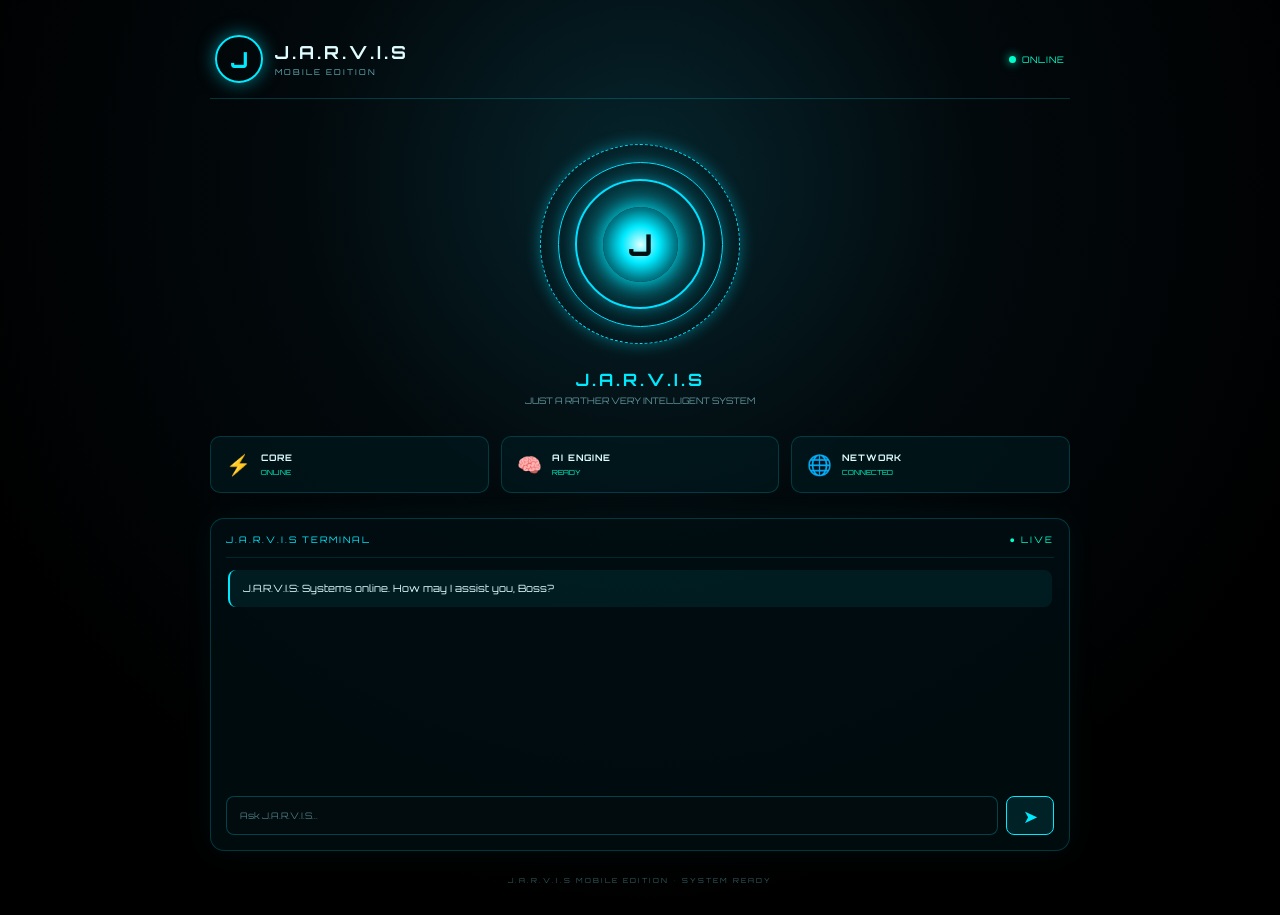
==== index.html @ 5873fa5c "Update index.html" ====
<!DOCTYPE html>
<html lang="en">
<head>
    <meta charset="UTF-8">

    <meta
        name="viewport"
        content="width=device-width, initial-scale=1.0"
    >

    <meta
        name="description"
        content="J.A.R.V.I.S Mobile Edition - AI Assistant Interface"
    >

    <title>J.A.R.V.I.S Mobile Edition</title>

    <!-- Google Font -->
    <link rel="preconnect" href="https://fonts.googleapis.com">

    <link
        rel="preconnect"
        href="https://fonts.gstatic.com"
        crossorigin
    >

    <!-- Orbitron -->
    <link
        href="https://fonts.googleapis.com/css2?family=Orbitron:wght@400;500;600;700;800&display=swap"
        rel="stylesheet"
    >

    <!-- Main CSS -->
    <link
        rel="stylesheet"
        href="style.css"
    >
</head>

<body>

<main class="app">

    <!-- HEADER -->
    <header>

        <div class="brand">

            <div class="logo">
                J
            </div>

            <div>
                <h1>J.A.R.V.I.S</h1>

                <p>MOBILE EDITION</p>
            </div>

        </div>

        <div class="status">
            <span></span>
            ONLINE
        </div>

    </header>


    <!-- REACTOR -->
    <section class="reactor-section">

        <div class="reactor">

            <div class="ring ring-1"></div>
            <div class="ring ring-2"></div>
            <div class="ring ring-3"></div>

            <div class="core">
                <span>J</span>
            </div>

        </div>

        <h2>J.A.R.V.I.S</h2>

        <p>
            JUST A RATHER VERY INTELLIGENT SYSTEM
        </p>

    </section>


    <!-- SYSTEM STATUS -->
    <section class="systems">

        <div class="system-card">

            <span>⚡</span>

            <div>
                <strong>CORE</strong>
                <small>ONLINE</small>
            </div>

        </div>


        <div class="system-card">

            <span>🧠</span>

            <div>
                <strong>AI ENGINE</strong>
                <small>READY</small>
            </div>

        </div>


        <div class="system-card">

            <span>🌐</span>

            <div>
                <strong>NETWORK</strong>
                <small>CONNECTED</small>
            </div>

        </div>

    </section>


    <!-- CHAT -->
    <section class="chat-section">

        <div class="section-title">

            <span>
                J.A.R.V.I.S TERMINAL
            </span>

            <span class="live">
                ● LIVE
            </span>

        </div>


        <!-- CHAT MESSAGES -->
        <div id="chat">

            <div class="msg ai">
                J.A.R.V.I.S: Systems online. How may I assist you, Boss?
            </div>

        </div>


        <!-- INPUT -->
        <div class="input-area">

            <input
                type="text"
                id="msg"
                placeholder="Ask J.A.R.V.I.S..."
                autocomplete="off"
                aria-label="Message"
            >

            <button
                id="send"
                type="button"
                aria-label="Send message"
            >
                ➤
            </button>

        </div>

    </section>


    <!-- FOOTER -->
    <footer>
        J.A.R.V.I.S MOBILE EDITION • SYSTEM READY
    </footer>

</main>


<!-- JavaScript -->
<script src="script.js"></script>

</body>
</html>
---- style.css ----
@import url('https://fonts.googleapis.com/css2?family=Orbitron:wght@400;500;600;700;800&display=swap');

* {
    box-sizing: border-box;
}

html {
    scroll-behavior: smooth;
}

body {
    margin: 0;
    min-height: 100vh;
    background:
        radial-gradient(
            circle at 50% 20%,
            #06252d 0%,
            #02090c 35%,
            #000 75%
        );
    color: #dffcff;
    font-family: 'Orbitron', sans-serif;
}

button,
input {
    font-family: inherit;
}

.app {
    width: 100%;
    max-width: 900px;
    min-height: 100vh;
    margin: auto;
    padding: 20px;
}

/* HEADER */

header {
    display: flex;
    justify-content: space-between;
    align-items: center;
    padding: 15px 5px;
    border-bottom: 1px solid rgba(0, 238, 255, 0.2);
}

.brand {
    display: flex;
    align-items: center;
    gap: 12px;
}

.logo {
    width: 48px;
    height: 48px;
    border: 2px solid #00eaff;
    border-radius: 50%;
    display: flex;
    justify-content: center;
    align-items: center;
    color: #00eaff;
    font-size: 22px;
    font-weight: 800;
    box-shadow: 0 0 18px rgba(0, 234, 255, 0.5);
}

.brand h1 {
    margin: 0;
    font-size: 18px;
    letter-spacing: 3px;
}

.brand p {
    margin: 4px 0 0;
    font-size: 8px;
    letter-spacing: 2px;
    color: #65aeb7;
}

.status {
    display: flex;
    align-items: center;
    gap: 6px;
    font-size: 9px;
    color: #00ffcc;
    letter-spacing: 1px;
}

.status span {
    display: inline-block;
    width: 7px;
    height: 7px;
    background: #00ffcc;
    border-radius: 50%;
    box-shadow: 0 0 10px #00ffcc;
}

/* REACTOR */

.reactor-section {
    text-align: center;
    padding: 40px 0 30px;
}

.reactor {
    width: 210px;
    height: 210px;
    margin: auto;
    position: relative;
    display: flex;
    align-items: center;
    justify-content: center;
}

.ring {
    position: absolute;
    border: 1px solid #00dfff;
    border-radius: 50%;
    box-shadow: 0 0 15px rgba(0, 225, 255, 0.4);
}

.ring-1 {
    width: 200px;
    height: 200px;
    border-style: dashed;
    animation: rotate 15s linear infinite;
}

.ring-2 {
    width: 165px;
    height: 165px;
    animation: rotateReverse 10s linear infinite;
}

.ring-3 {
    width: 130px;
    height: 130px;
    border-width: 2px;
    animation: rotate 7s linear infinite;
}

.core {
    width: 75px;
    height: 75px;
    border-radius: 50%;
    background:
        radial-gradient(
            circle,
            #dfffff 0%,
            #00eaff 35%,
            #007b8a 65%,
            #00252b 100%
        );

    box-shadow:
        0 0 20px #00eaff,
        0 0 50px rgba(0, 234, 255, 0.8);

    display: flex;
    justify-content: center;
    align-items: center;

    animation: pulse 2s infinite;
}

.core span {
    color: #001114;
    font-size: 30px;
    font-weight: 800;
}

.reactor-section h2 {
    margin: 20px 0 5px;
    color: #00eaff;
    font-size: 17px;
    letter-spacing: 3px;
}

.reactor-section p {
    margin: 0;
    color: #60949b;
    font-size: 9px;
}

/* SYSTEMS */

.systems {
    display: grid;
    grid-template-columns: repeat(3, 1fr);
    gap: 12px;
    margin-bottom: 25px;
}

.system-card {
    display: flex;
    align-items: center;
    gap: 10px;
    padding: 15px;
    background: rgba(0, 30, 36, 0.55);
    border: 1px solid rgba(0, 234, 255, 0.18);
    border-radius: 10px;
    transition: 0.2s ease;
}

.system-card:hover {
    border-color: rgba(0, 234, 255, 0.5);
    transform: translateY(-2px);
}

.system-card > span {
    font-size: 20px;
}

.system-card strong {
    display: block;
    font-size: 9px;
    letter-spacing: 1px;
}

.system-card small {
    display: block;
    margin-top: 5px;
    color: #00ffcc;
    font-size: 7px;
}

/* CHAT */

.chat-section {
    border: 1px solid rgba(0, 234, 255, 0.2);
    border-radius: 14px;
    padding: 15px;
    background: rgba(0, 15, 19, 0.75);
    box-shadow: 0 0 30px rgba(0, 234, 255, 0.05);
}

.section-title {
    display: flex;
    justify-content: space-between;
    font-size: 9px;
    letter-spacing: 2px;
    color: #00eaff;
    padding-bottom: 12px;
    border-bottom: 1px solid rgba(0, 234, 255, 0.12);
}

.live {
    color: #00ffcc;
}

#chat {
    height: 230px;
    overflow-y: auto;
    padding: 12px 2px;
    scrollbar-width: thin;
}

#chat::-webkit-scrollbar {
    width: 5px;
}

#chat::-webkit-scrollbar-track {
    background: #020b0e;
}

#chat::-webkit-scrollbar-thumb {
    background: #006d78;
    border-radius: 10px;
}

.msg {
    padding: 11px 13px;
    margin-bottom: 9px;
    border-radius: 8px;
    font-size: 10px;
    line-height: 1.5;
    word-break: break-word;
}

.msg.ai {
    background: rgba(0, 234, 255, 0.07);
    border-left: 2px solid #00eaff;
}

.msg.user {
    background: rgba(0, 255, 204, 0.06);
    border-right: 2px solid #00ffcc;
    text-align: right;
}

/* INPUT */

.input-area {
    display: flex;
    gap: 8px;
    margin-top: 8px;
}

#msg {
    flex: 1;
    min-width: 0;
    padding: 13px;
    border-radius: 8px;
    border: 1px solid rgba(0, 234, 255, 0.25);
    background: #020b0e;
    color: white;
    outline: none;
    font-family: 'Orbitron', sans-serif;
    font-size: 9px;
}

#msg::placeholder {
    color: #47777d;
}

#msg:focus {
    border-color: #00eaff;
    box-shadow: 0 0 12px rgba(0, 234, 255, 0.15);
}

#send {
    width: 48px;
    min-width: 48px;
    border: 1px solid #00eaff;
    border-radius: 8px;
    background: rgba(0, 234, 255, 0.1);
    color: #00eaff;
    font-size: 18px;
    cursor: pointer;
    transition: 0.2s ease;
}

#send:hover {
    background: #00eaff;
    color: #001114;
}

#send:disabled {
    opacity: 0.5;
    cursor: not-allowed;
}

/* FOOTER */

footer {
    text-align: center;
    padding: 25px 0 10px;
    color: #315b60;
    font-size: 7px;
    letter-spacing: 2px;
}

/* ANIMATIONS */

@keyframes rotate {
    from {
        transform: rotate(0deg);
    }

    to {
        transform: rotate(360deg);
    }
}

@keyframes rotateReverse {
    from {
        transform: rotate(360deg);
    }

    to {
        transform: rotate(0deg);
    }
}

@keyframes pulse {
    0%,
    100% {
        transform: scale(1);
    }

    50% {
        transform: scale(1.08);
    }
}

/* MOBILE */

@media (max-width: 600px) {

    .app {
        padding: 12px;
    }

    header {
        padding: 12px 2px;
    }

    .logo {
        width: 42px;
        height: 42px;
        font-size: 19px;
    }

    .brand h1 {
        font-size: 15px;
    }

    .brand p {
        font-size: 7px;
    }

    .systems {
        grid-template-columns: 1fr;
    }

    .system-card {
        padding: 12px;
    }

    .reactor {
        width: 180px;
        height: 180px;
    }

    .ring-1 {
        width: 170px;
        height: 170px;
    }

    .ring-2 {
        width: 140px;
        height: 140px;
    }

    .ring-3 {
        width: 110px;
        height: 110px;
    }

    .core {
        width: 65px;
        height: 65px;
    }

    #chat {
        height: 200px;
    }

    #msg {
        font-size: 10px;
    }
}
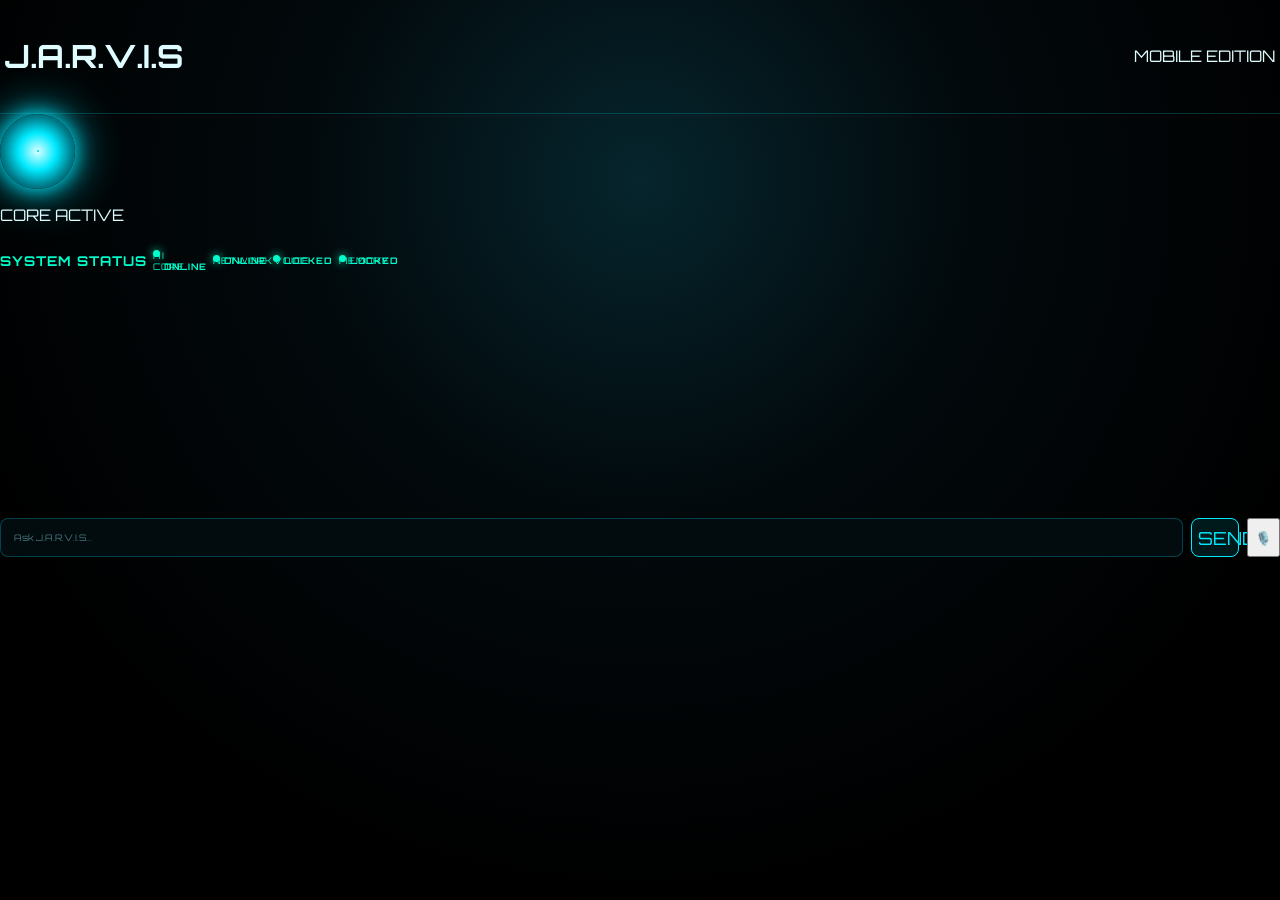
==== commit 10cfd10a: "Update index.html" ====
--- a/index.html
+++ b/index.html
@@ -1,196 +1,35 @@
 <!DOCTYPE html>
-<html lang="en">
+<html>
 <head>
-    <meta charset="UTF-8">
+  <meta charset="UTF-8">
+  <meta name="viewport" content="width=device-width, initial-scale=1">
+  <title>J.A.R.V.I.S</title>
+  <link rel="stylesheet" href="style.css">
+</head>
+<body>
+  <header><h1>J.A.R.V.I.S</h1><p>MOBILE EDITION</p></header>
 
-    <meta
-        name="viewport"
-        content="width=device-width, initial-scale=1.0"
-    >
+  <div class="core">
+    <div class="ring r1"></div>
+    <div class="ring r2"></div>
+    <div class="center"></div>
+  </div>
+  <p class="core-text">CORE ACTIVE</p>
 
-    <meta
-        name="description"
-        content="J.A.R.V.I.S Mobile Edition - AI Assistant Interface"
-    >
+  <div class="status">
+    <h2>SYSTEM STATUS</h2>
+    <div class="row"><span>AI CORE</span><b class="on"> ONLINE</b></div>
+    <div class="row"><span>NETWORK</span><b class="on"> ONLINE</b></div>
+    <div class="row"><span>VOICE</span><b class="off"> LOCKED</b></div>
+    <div class="row"><span>MEMORY</span><b class="off"> LOCKED</b></div>
+  </div>
 
-    <title>J.A.R.V.I.S Mobile Edition</title>
+  <div class="chat" id="chat"></div>
+  <div class="input-area">
+    <input id="msg" placeholder="Ask J.A.R.V.I.S...">
+    <button id="send">SEND</button> <button id="mic-btn">️🎙️</button>
+  </div>
 
-    <!-- Google Font -->
-    <link rel="preconnect" href="https://fonts.googleapis.com">
-
-    <link
-        rel="preconnect"
-        href="https://fonts.gstatic.com"
-        crossorigin
-    >
-
-    <!-- Orbitron -->
-    <link
-        href="https://fonts.googleapis.com/css2?family=Orbitron:wght@400;500;600;700;800&display=swap"
-        rel="stylesheet"
-    >
-
-    <!-- Main CSS -->
-    <link
-        rel="stylesheet"
-        href="style.css"
-    >
-</head>
-
-<body>
-
-<main class="app">
-
-    <!-- HEADER -->
-    <header>
-
-        <div class="brand">
-
-            <div class="logo">
-                J
-            </div>
-
-            <div>
-                <h1>J.A.R.V.I.S</h1>
-
-                <p>MOBILE EDITION</p>
-            </div>
-
-        </div>
-
-        <div class="status">
-            <span></span>
-            ONLINE
-        </div>
-
-    </header>
-
-
-    <!-- REACTOR -->
-    <section class="reactor-section">
-
-        <div class="reactor">
-
-            <div class="ring ring-1"></div>
-            <div class="ring ring-2"></div>
-            <div class="ring ring-3"></div>
-
-            <div class="core">
-                <span>J</span>
-            </div>
-
-        </div>
-
-        <h2>J.A.R.V.I.S</h2>
-
-        <p>
-            JUST A RATHER VERY INTELLIGENT SYSTEM
-        </p>
-
-    </section>
-
-
-    <!-- SYSTEM STATUS -->
-    <section class="systems">
-
-        <div class="system-card">
-
-            <span>⚡</span>
-
-            <div>
-                <strong>CORE</strong>
-                <small>ONLINE</small>
-            </div>
-
-        </div>
-
-
-        <div class="system-card">
-
-            <span>🧠</span>
-
-            <div>
-                <strong>AI ENGINE</strong>
-                <small>READY</small>
-            </div>
-
-        </div>
-
-
-        <div class="system-card">
-
-            <span>🌐</span>
-
-            <div>
-                <strong>NETWORK</strong>
-                <small>CONNECTED</small>
-            </div>
-
-        </div>
-
-    </section>
-
-
-    <!-- CHAT -->
-    <section class="chat-section">
-
-        <div class="section-title">
-
-            <span>
-                J.A.R.V.I.S TERMINAL
-            </span>
-
-            <span class="live">
-                ● LIVE
-            </span>
-
-        </div>
-
-
-        <!-- CHAT MESSAGES -->
-        <div id="chat">
-
-            <div class="msg ai">
-                J.A.R.V.I.S: Systems online. How may I assist you, Boss?
-            </div>
-
-        </div>
-
-
-        <!-- INPUT -->
-        <div class="input-area">
-
-            <input
-                type="text"
-                id="msg"
-                placeholder="Ask J.A.R.V.I.S..."
-                autocomplete="off"
-                aria-label="Message"
-            >
-
-            <button
-                id="send"
-                type="button"
-                aria-label="Send message"
-            >
-                ➤
-            </button>
-
-        </div>
-
-    </section>
-
-
-    <!-- FOOTER -->
-    <footer>
-        J.A.R.V.I.S MOBILE EDITION • SYSTEM READY
-    </footer>
-
-</main>
-
-
-<!-- JavaScript -->
-<script src="script.js"></script>
-
+  <script src="script.js"></script>
 </body>
 </html>
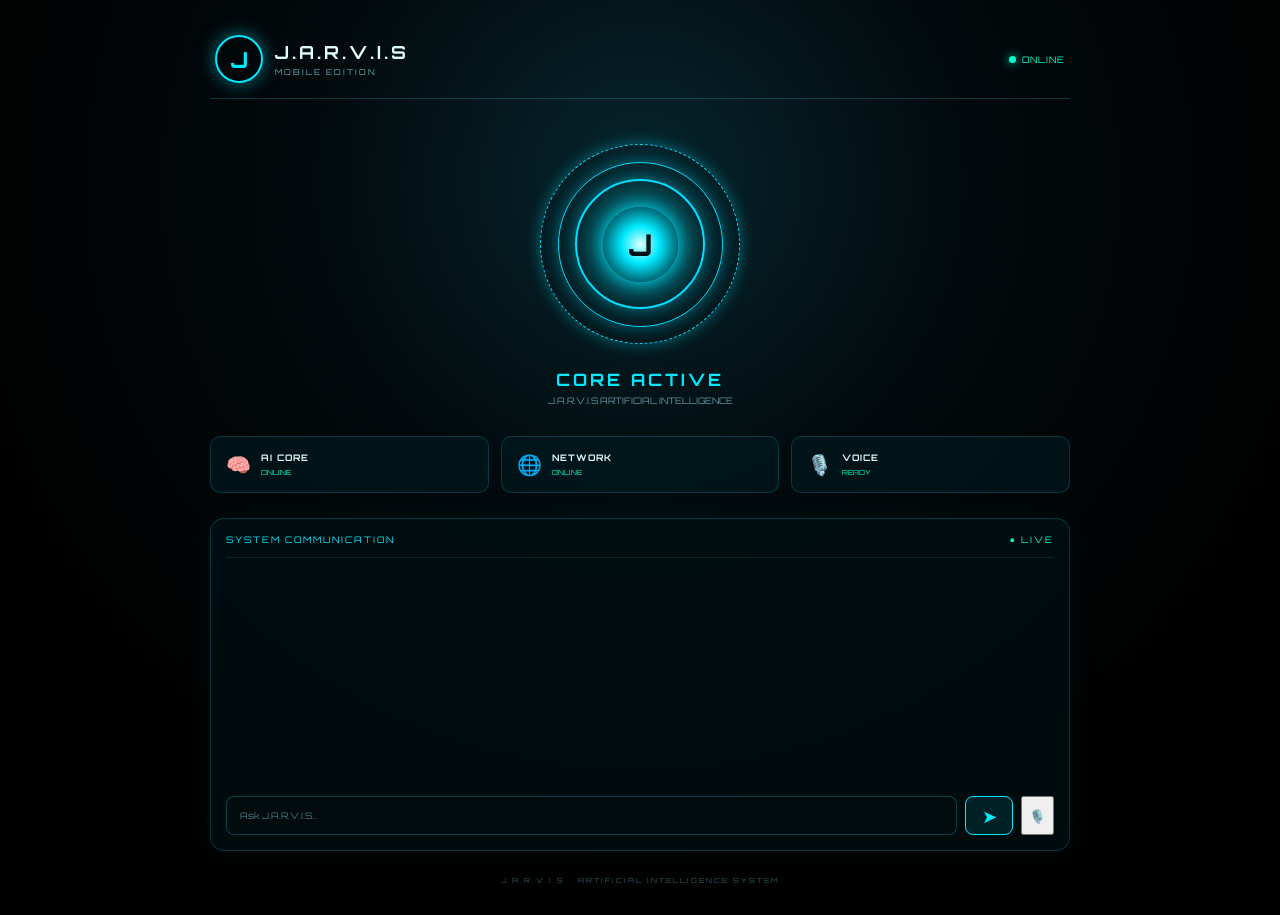
==== commit 1577a6d7: "Update index.html" ====
--- a/index.html
+++ b/index.html
@@ -4,32 +4,116 @@
   <meta charset="UTF-8">
   <meta name="viewport" content="width=device-width, initial-scale=1">
   <title>J.A.R.V.I.S</title>
+
   <link rel="stylesheet" href="style.css">
 </head>
+
 <body>
-  <header><h1>J.A.R.V.I.S</h1><p>MOBILE EDITION</p></header>
 
-  <div class="core">
-    <div class="ring r1"></div>
-    <div class="ring r2"></div>
-    <div class="center"></div>
-  </div>
-  <p class="core-text">CORE ACTIVE</p>
+  <div class="app">
 
-  <div class="status">
-    <h2>SYSTEM STATUS</h2>
-    <div class="row"><span>AI CORE</span><b class="on"> ONLINE</b></div>
-    <div class="row"><span>NETWORK</span><b class="on"> ONLINE</b></div>
-    <div class="row"><span>VOICE</span><b class="off"> LOCKED</b></div>
-    <div class="row"><span>MEMORY</span><b class="off"> LOCKED</b></div>
+    <header>
+
+      <div class="brand">
+        <div class="logo">J</div>
+
+        <div>
+          <h1>J.A.R.V.I.S</h1>
+          <p>MOBILE EDITION</p>
+        </div>
+      </div>
+
+      <div class="status">
+        <span></span>
+        ONLINE
+      </div>
+
+    </header>
+
+
+    <section class="reactor-section">
+
+      <div class="reactor">
+
+        <div class="ring ring-1"></div>
+        <div class="ring ring-2"></div>
+        <div class="ring ring-3"></div>
+
+        <div class="core">
+          <span>J</span>
+        </div>
+
+      </div>
+
+      <h2>CORE ACTIVE</h2>
+      <p>J.A.R.V.I.S ARTIFICIAL INTELLIGENCE</p>
+
+    </section>
+
+
+    <div class="systems">
+
+      <div class="system-card">
+        <span>🧠</span>
+        <div>
+          <strong>AI CORE</strong>
+          <small>ONLINE</small>
+        </div>
+      </div>
+
+      <div class="system-card">
+        <span>🌐</span>
+        <div>
+          <strong>NETWORK</strong>
+          <small>ONLINE</small>
+        </div>
+      </div>
+
+      <div class="system-card">
+        <span>🎙️</span>
+        <div>
+          <strong>VOICE</strong>
+          <small>READY</small>
+        </div>
+      </div>
+
+    </div>
+
+
+    <div class="chat-section">
+
+      <div class="section-title">
+        <span>SYSTEM COMMUNICATION</span>
+        <span class="live">● LIVE</span>
+      </div>
+
+      <div class="chat" id="chat"></div>
+
+      <div class="input-area">
+
+        <input
+          id="msg"
+          type="text"
+          placeholder="Ask J.A.R.V.I.S..."
+        >
+
+        <button id="send">➤</button>
+
+        <button id="mic-btn">🎙️</button>
+
+      </div>
+
+    </div>
+
+
+    <footer>
+      J.A.R.V.I.S • ARTIFICIAL INTELLIGENCE SYSTEM
+    </footer>
+
   </div>
 
-  <div class="chat" id="chat"></div>
-  <div class="input-area">
-    <input id="msg" placeholder="Ask J.A.R.V.I.S...">
-    <button id="send">SEND</button> <button id="mic-btn">️🎙️</button>
-  </div>
 
   <script src="script.js"></script>
+
 </body>
 </html>
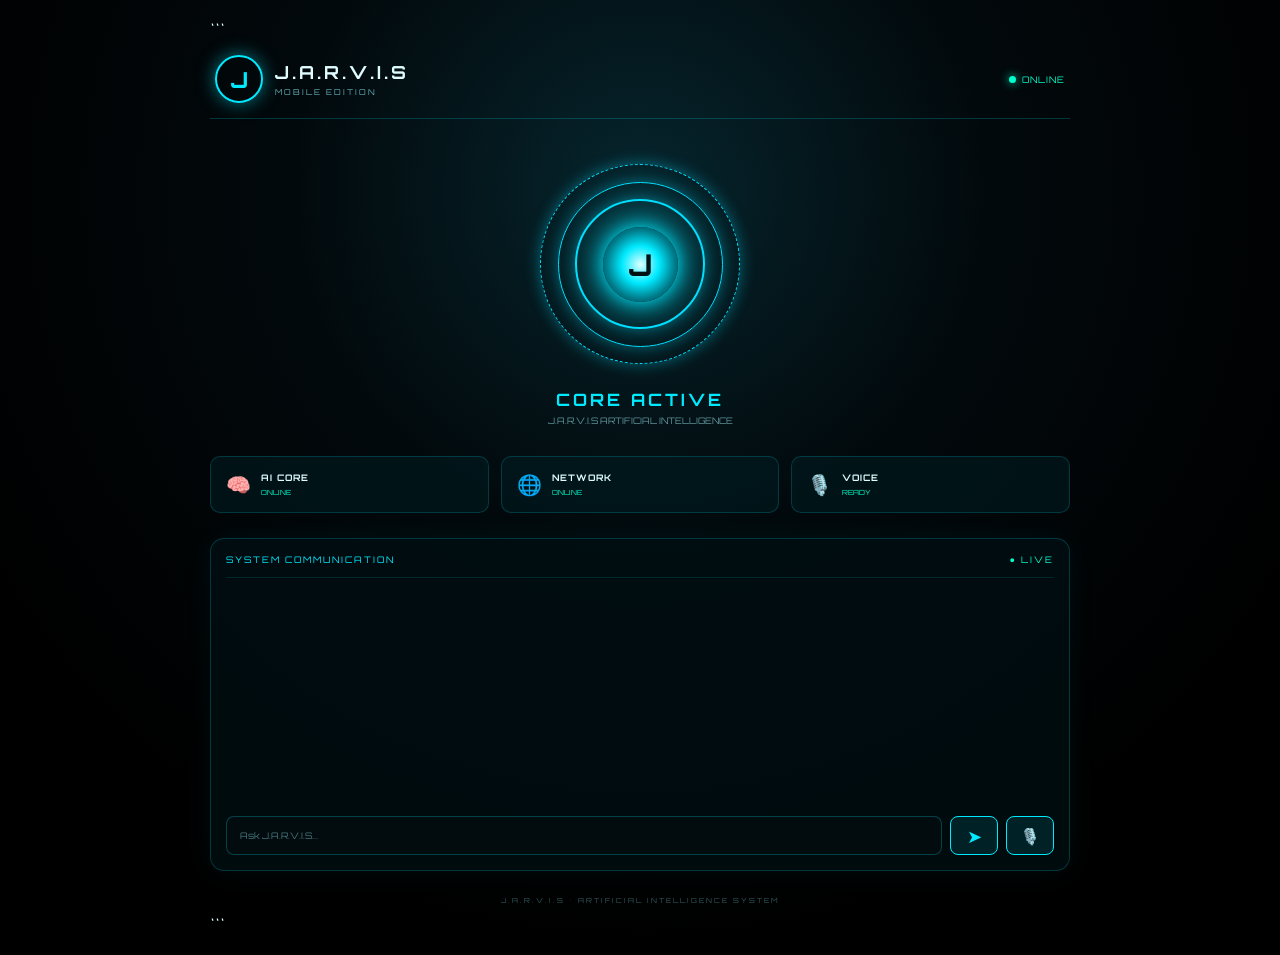
==== commit d8cfac4a: "Update index.html" ====
--- a/index.html
+++ b/index.html
@@ -1,10 +1,10 @@
 <!DOCTYPE html>
+
 <html>
 <head>
   <meta charset="UTF-8">
   <meta name="viewport" content="width=device-width, initial-scale=1">
   <title>J.A.R.V.I.S</title>
-
   <link rel="stylesheet" href="style.css">
 </head>
 
@@ -12,106 +12,125 @@
 
   <div class="app">
 
-    <header>
+```
+<header>
 
-      <div class="brand">
-        <div class="logo">J</div>
+  <div class="brand">
 
-        <div>
-          <h1>J.A.R.V.I.S</h1>
-          <p>MOBILE EDITION</p>
-        </div>
-      </div>
+    <div class="logo">J</div>
 
-      <div class="status">
-        <span></span>
-        ONLINE
-      </div>
-
-    </header>
-
-
-    <section class="reactor-section">
-
-      <div class="reactor">
-
-        <div class="ring ring-1"></div>
-        <div class="ring ring-2"></div>
-        <div class="ring ring-3"></div>
-
-        <div class="core">
-          <span>J</span>
-        </div>
-
-      </div>
-
-      <h2>CORE ACTIVE</h2>
-      <p>J.A.R.V.I.S ARTIFICIAL INTELLIGENCE</p>
-
-    </section>
-
-
-    <div class="systems">
-
-      <div class="system-card">
-        <span>🧠</span>
-        <div>
-          <strong>AI CORE</strong>
-          <small>ONLINE</small>
-        </div>
-      </div>
-
-      <div class="system-card">
-        <span>🌐</span>
-        <div>
-          <strong>NETWORK</strong>
-          <small>ONLINE</small>
-        </div>
-      </div>
-
-      <div class="system-card">
-        <span>🎙️</span>
-        <div>
-          <strong>VOICE</strong>
-          <small>READY</small>
-        </div>
-      </div>
-
+    <div>
+      <h1>J.A.R.V.I.S</h1>
+      <p>MOBILE EDITION</p>
     </div>
-
-
-    <div class="chat-section">
-
-      <div class="section-title">
-        <span>SYSTEM COMMUNICATION</span>
-        <span class="live">● LIVE</span>
-      </div>
-
-      <div class="chat" id="chat"></div>
-
-      <div class="input-area">
-
-        <input
-          id="msg"
-          type="text"
-          placeholder="Ask J.A.R.V.I.S..."
-        >
-
-        <button id="send">➤</button>
-
-        <button id="mic-btn">🎙️</button>
-
-      </div>
-
-    </div>
-
-
-    <footer>
-      J.A.R.V.I.S • ARTIFICIAL INTELLIGENCE SYSTEM
-    </footer>
 
   </div>
 
+  <div class="status">
+    <span></span>
+    ONLINE
+  </div>
+
+</header>
+
+
+<section class="reactor-section">
+
+  <div class="reactor">
+
+    <div class="ring ring-1"></div>
+    <div class="ring ring-2"></div>
+    <div class="ring ring-3"></div>
+
+    <div class="core">
+      <span>J</span>
+    </div>
+
+  </div>
+
+  <h2>CORE ACTIVE</h2>
+  <p>J.A.R.V.I.S ARTIFICIAL INTELLIGENCE</p>
+
+</section>
+
+
+<div class="systems">
+
+  <div class="system-card">
+
+    <span>🧠</span>
+
+    <div>
+      <strong>AI CORE</strong>
+      <small>ONLINE</small>
+    </div>
+
+  </div>
+
+
+  <div class="system-card">
+
+    <span>🌐</span>
+
+    <div>
+      <strong>NETWORK</strong>
+      <small>ONLINE</small>
+    </div>
+
+  </div>
+
+
+  <div class="system-card">
+
+    <span>🎙️</span>
+
+    <div>
+      <strong>VOICE</strong>
+      <small>READY</small>
+    </div>
+
+  </div>
+
+</div>
+
+
+<div class="chat-section">
+
+  <div class="section-title">
+
+    <span>SYSTEM COMMUNICATION</span>
+
+    <span class="live">● LIVE</span>
+
+  </div>
+
+
+  <div class="chat" id="chat"></div>
+
+
+  <div class="input-area">
+
+    <input
+      id="msg"
+      type="text"
+      placeholder="Ask J.A.R.V.I.S..."
+    >
+
+    <button id="send">➤</button>
+
+    <button id="mic-btn">🎙️</button>
+
+  </div>
+
+</div>
+
+
+<footer>
+  J.A.R.V.I.S • ARTIFICIAL INTELLIGENCE SYSTEM
+</footer>
+```
+
+  </div>
 
   <script src="script.js"></script>
 
--- a/style.css
+++ b/style.css
@@ -11,6 +11,7 @@
 body {
     margin: 0;
     min-height: 100vh;
+
     background:
         radial-gradient(
             circle at 50% 20%,
@@ -18,7 +19,9 @@
             #02090c 35%,
             #000 75%
         );
+
     color: #dffcff;
+
     font-family: 'Orbitron', sans-serif;
 }
 
@@ -31,9 +34,12 @@
     width: 100%;
     max-width: 900px;
     min-height: 100vh;
+
     margin: auto;
+
     padding: 20px;
 }
+
 
 /* HEADER */
 
@@ -41,109 +47,154 @@
     display: flex;
     justify-content: space-between;
     align-items: center;
+
     padding: 15px 5px;
-    border-bottom: 1px solid rgba(0, 238, 255, 0.2);
+
+    border-bottom:
+        1px solid rgba(0, 238, 255, 0.2);
 }
 
 .brand {
     display: flex;
     align-items: center;
+
     gap: 12px;
 }
 
 .logo {
     width: 48px;
     height: 48px;
+
     border: 2px solid #00eaff;
+
     border-radius: 50%;
+
     display: flex;
     justify-content: center;
     align-items: center;
+
     color: #00eaff;
+
     font-size: 22px;
     font-weight: 800;
-    box-shadow: 0 0 18px rgba(0, 234, 255, 0.5);
+
+    box-shadow:
+        0 0 18px rgba(0, 234, 255, 0.5);
 }
 
 .brand h1 {
     margin: 0;
+
     font-size: 18px;
+
     letter-spacing: 3px;
 }
 
 .brand p {
     margin: 4px 0 0;
+
     font-size: 8px;
+
     letter-spacing: 2px;
+
     color: #65aeb7;
 }
 
 .status {
     display: flex;
     align-items: center;
+
     gap: 6px;
+
     font-size: 9px;
+
     color: #00ffcc;
+
     letter-spacing: 1px;
 }
 
 .status span {
     display: inline-block;
+
     width: 7px;
     height: 7px;
+
     background: #00ffcc;
+
     border-radius: 50%;
-    box-shadow: 0 0 10px #00ffcc;
-}
+
+    box-shadow:
+        0 0 10px #00ffcc;
+}
+
 
 /* REACTOR */
 
 .reactor-section {
     text-align: center;
+
     padding: 40px 0 30px;
 }
 
 .reactor {
     width: 210px;
     height: 210px;
+
     margin: auto;
+
     position: relative;
-    display: flex;
+
+    display: flex;
+
     align-items: center;
     justify-content: center;
 }
 
 .ring {
     position: absolute;
+
     border: 1px solid #00dfff;
+
     border-radius: 50%;
-    box-shadow: 0 0 15px rgba(0, 225, 255, 0.4);
+
+    box-shadow:
+        0 0 15px rgba(0, 225, 255, 0.4);
 }
 
 .ring-1 {
     width: 200px;
     height: 200px;
+
     border-style: dashed;
-    animation: rotate 15s linear infinite;
+
+    animation:
+        rotate 15s linear infinite;
 }
 
 .ring-2 {
     width: 165px;
     height: 165px;
-    animation: rotateReverse 10s linear infinite;
+
+    animation:
+        rotateReverse 10s linear infinite;
 }
 
 .ring-3 {
     width: 130px;
     height: 130px;
+
     border-width: 2px;
-    animation: rotate 7s linear infinite;
+
+    animation:
+        rotate 7s linear infinite;
 }
 
 .core {
     width: 75px;
     height: 75px;
+
     border-radius: 50%;
+
     background:
         radial-gradient(
             circle,
@@ -158,54 +209,80 @@
         0 0 50px rgba(0, 234, 255, 0.8);
 
     display: flex;
+
     justify-content: center;
     align-items: center;
 
-    animation: pulse 2s infinite;
+    animation:
+        pulse 2s infinite;
 }
 
 .core span {
     color: #001114;
+
     font-size: 30px;
+
     font-weight: 800;
 }
 
 .reactor-section h2 {
     margin: 20px 0 5px;
+
     color: #00eaff;
+
     font-size: 17px;
+
     letter-spacing: 3px;
 }
 
 .reactor-section p {
     margin: 0;
+
     color: #60949b;
+
     font-size: 9px;
 }
+
 
 /* SYSTEMS */
 
 .systems {
     display: grid;
-    grid-template-columns: repeat(3, 1fr);
+
+    grid-template-columns:
+        repeat(3, 1fr);
+
     gap: 12px;
+
     margin-bottom: 25px;
 }
 
 .system-card {
     display: flex;
+
     align-items: center;
+
     gap: 10px;
+
     padding: 15px;
-    background: rgba(0, 30, 36, 0.55);
-    border: 1px solid rgba(0, 234, 255, 0.18);
+
+    background:
+        rgba(0, 30, 36, 0.55);
+
+    border:
+        1px solid rgba(0, 234, 255, 0.18);
+
     border-radius: 10px;
+
     transition: 0.2s ease;
 }
 
 .system-card:hover {
-    border-color: rgba(0, 234, 255, 0.5);
-    transform: translateY(-2px);
+    border-color:
+        rgba(0, 234, 255, 0.5);
+
+    transform:
+        translateY(-2px);
 }
 
 .system-card > span {
@@ -214,35 +291,55 @@
 
 .system-card strong {
     display: block;
+
     font-size: 9px;
+
     letter-spacing: 1px;
 }
 
 .system-card small {
     display: block;
+
     margin-top: 5px;
+
     color: #00ffcc;
+
     font-size: 7px;
 }
 
+
 /* CHAT */
 
 .chat-section {
-    border: 1px solid rgba(0, 234, 255, 0.2);
+    border:
+        1px solid rgba(0, 234, 255, 0.2);
+
     border-radius: 14px;
+
     padding: 15px;
-    background: rgba(0, 15, 19, 0.75);
-    box-shadow: 0 0 30px rgba(0, 234, 255, 0.05);
+
+    background:
+        rgba(0, 15, 19, 0.75);
+
+    box-shadow:
+        0 0 30px rgba(0, 234, 255, 0.05);
 }
 
 .section-title {
     display: flex;
+
     justify-content: space-between;
+
     font-size: 9px;
+
     letter-spacing: 2px;
+
     color: #00eaff;
+
     padding-bottom: 12px;
-    border-bottom: 1px solid rgba(0, 234, 255, 0.12);
+
+    border-bottom:
+        1px solid rgba(0, 234, 255, 0.12);
 }
 
 .live {
@@ -251,8 +348,11 @@
 
 #chat {
     height: 230px;
+
     overflow-y: auto;
+
     padding: 12px 2px;
+
     scrollbar-width: thin;
 }
 
@@ -266,47 +366,74 @@
 
 #chat::-webkit-scrollbar-thumb {
     background: #006d78;
+
     border-radius: 10px;
 }
 
 .msg {
     padding: 11px 13px;
+
     margin-bottom: 9px;
+
     border-radius: 8px;
+
     font-size: 10px;
+
     line-height: 1.5;
+
     word-break: break-word;
 }
 
 .msg.ai {
-    background: rgba(0, 234, 255, 0.07);
-    border-left: 2px solid #00eaff;
+    background:
+        rgba(0, 234, 255, 0.07);
+
+    border-left:
+        2px solid #00eaff;
 }
 
 .msg.user {
-    background: rgba(0, 255, 204, 0.06);
-    border-right: 2px solid #00ffcc;
+    background:
+        rgba(0, 255, 204, 0.06);
+
+    border-right:
+        2px solid #00ffcc;
+
     text-align: right;
 }
 
+
 /* INPUT */
 
 .input-area {
     display: flex;
+
     gap: 8px;
+
     margin-top: 8px;
 }
 
 #msg {
     flex: 1;
+
     min-width: 0;
+
     padding: 13px;
+
     border-radius: 8px;
-    border: 1px solid rgba(0, 234, 255, 0.25);
+
+    border:
+        1px solid rgba(0, 234, 255, 0.25);
+
     background: #020b0e;
+
     color: white;
+
     outline: none;
-    font-family: 'Orbitron', sans-serif;
+
+    font-family:
+        'Orbitron', sans-serif;
+
     font-size: 9px;
 }
 
@@ -316,44 +443,69 @@
 
 #msg:focus {
     border-color: #00eaff;
-    box-shadow: 0 0 12px rgba(0, 234, 255, 0.15);
+
+    box-shadow:
+        0 0 12px rgba(0, 234, 255, 0.15);
+}
+
+#send,
+#mic-btn {
+    min-width: 48px;
+
+    border:
+        1px solid #00eaff;
+
+    border-radius: 8px;
+
+    background:
+        rgba(0, 234, 255, 0.1);
+
+    color: #00eaff;
+
+    cursor: pointer;
+
+    transition: 0.2s ease;
 }
 
 #send {
     width: 48px;
-    min-width: 48px;
-    border: 1px solid #00eaff;
-    border-radius: 8px;
-    background: rgba(0, 234, 255, 0.1);
-    color: #00eaff;
+
     font-size: 18px;
-    cursor: pointer;
-    transition: 0.2s ease;
-}
-
-#send:hover {
+}
+
+#mic-btn {
+    padding: 0 12px;
+
+    font-size: 16px;
+}
+
+#send:hover,
+#mic-btn:hover {
     background: #00eaff;
+
     color: #001114;
 }
 
-#send:disabled {
-    opacity: 0.5;
-    cursor: not-allowed;
-}
 
 /* FOOTER */
 
 footer {
     text-align: center;
+
     padding: 25px 0 10px;
+
     color: #315b60;
+
     font-size: 7px;
+
     letter-spacing: 2px;
 }
 
+
 /* ANIMATIONS */
 
 @keyframes rotate {
+
     from {
         transform: rotate(0deg);
     }
@@ -361,9 +513,11 @@
     to {
         transform: rotate(360deg);
     }
+
 }
 
 @keyframes rotateReverse {
+
     from {
         transform: rotate(360deg);
     }
@@ -371,9 +525,11 @@
     to {
         transform: rotate(0deg);
     }
+
 }
 
 @keyframes pulse {
+
     0%,
     100% {
         transform: scale(1);
@@ -382,7 +538,9 @@
     50% {
         transform: scale(1.08);
     }
-}
+
+}
+
 
 /* MOBILE */
 
@@ -399,6 +557,7 @@
     .logo {
         width: 42px;
         height: 42px;
+
         font-size: 19px;
     }
 
@@ -450,4 +609,5 @@
     #msg {
         font-size: 10px;
     }
-}+
+}
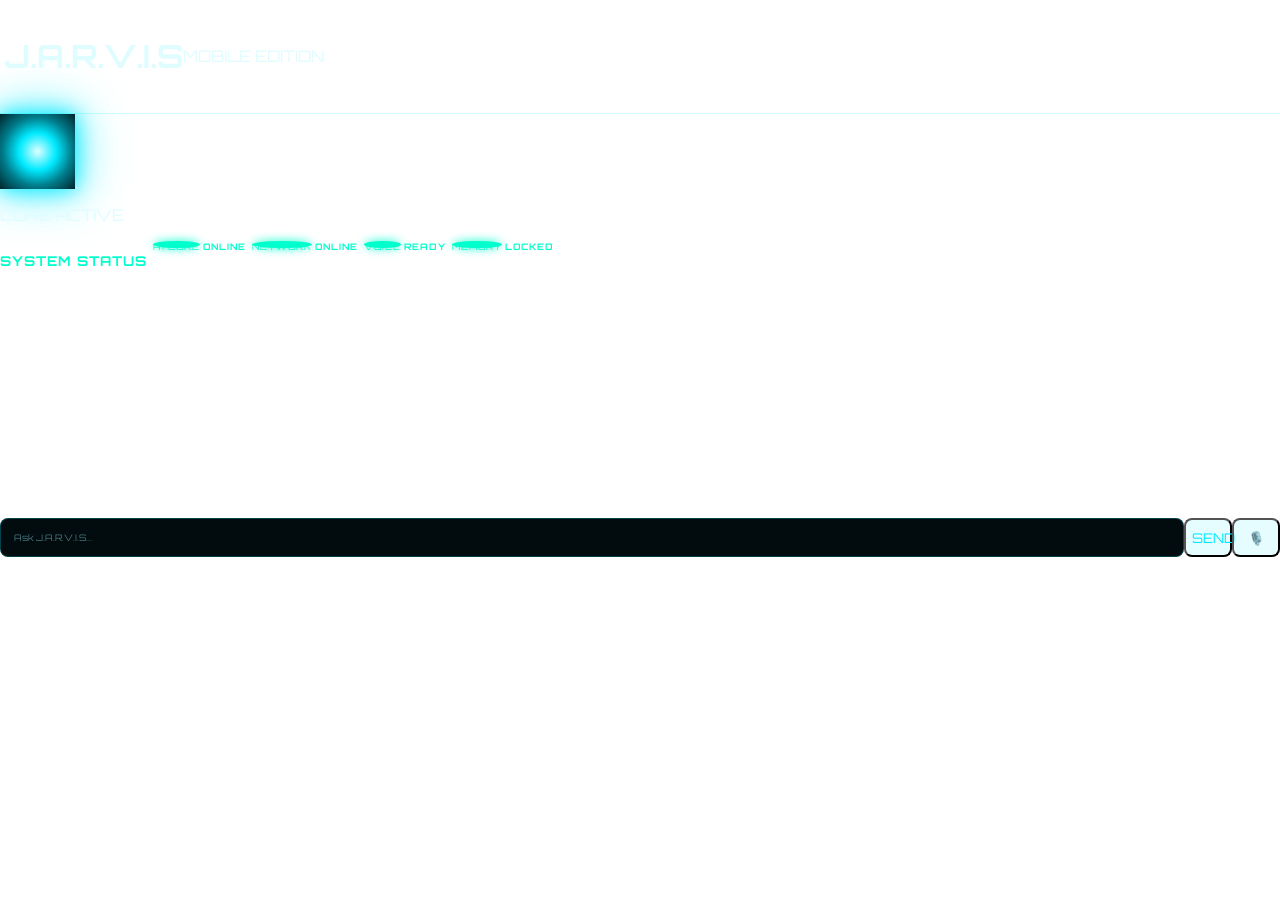
==== commit 2ba3d0c0: "Update index.html" ====
--- a/index.html
+++ b/index.html
@@ -1,5 +1,4 @@
 <!DOCTYPE html>
-
 <html>
 <head>
   <meta charset="UTF-8">
@@ -10,103 +9,44 @@
 
 <body>
 
-  <div class="app">
+  <header>
+    <h1>J.A.R.V.I.S</h1>
+    <p>MOBILE EDITION</p>
+  </header>
 
-```
-<header>
+  <div class="core">
+    <div class="ring r1"></div>
+    <div class="ring r2"></div>
+    <div class="center"></div>
+  </div>
 
-  <div class="brand">
+  <p class="core-text">CORE ACTIVE</p>
 
-    <div class="logo">J</div>
+  <div class="status">
+    <h2>SYSTEM STATUS</h2>
 
-    <div>
-      <h1>J.A.R.V.I.S</h1>
-      <p>MOBILE EDITION</p>
+    <div class="row">
+      <span>AI CORE</span>
+      <b class="on">ONLINE</b>
     </div>
 
+    <div class="row">
+      <span>NETWORK</span>
+      <b class="on">ONLINE</b>
+    </div>
+
+    <div class="row">
+      <span>VOICE</span>
+      <b class="on">READY</b>
+    </div>
+
+    <div class="row">
+      <span>MEMORY</span>
+      <b class="off">LOCKED</b>
+    </div>
   </div>
 
-  <div class="status">
-    <span></span>
-    ONLINE
-  </div>
-
-</header>
-
-
-<section class="reactor-section">
-
-  <div class="reactor">
-
-    <div class="ring ring-1"></div>
-    <div class="ring ring-2"></div>
-    <div class="ring ring-3"></div>
-
-    <div class="core">
-      <span>J</span>
-    </div>
-
-  </div>
-
-  <h2>CORE ACTIVE</h2>
-  <p>J.A.R.V.I.S ARTIFICIAL INTELLIGENCE</p>
-
-</section>
-
-
-<div class="systems">
-
-  <div class="system-card">
-
-    <span>🧠</span>
-
-    <div>
-      <strong>AI CORE</strong>
-      <small>ONLINE</small>
-    </div>
-
-  </div>
-
-
-  <div class="system-card">
-
-    <span>🌐</span>
-
-    <div>
-      <strong>NETWORK</strong>
-      <small>ONLINE</small>
-    </div>
-
-  </div>
-
-
-  <div class="system-card">
-
-    <span>🎙️</span>
-
-    <div>
-      <strong>VOICE</strong>
-      <small>READY</small>
-    </div>
-
-  </div>
-
-</div>
-
-
-<div class="chat-section">
-
-  <div class="section-title">
-
-    <span>SYSTEM COMMUNICATION</span>
-
-    <span class="live">● LIVE</span>
-
-  </div>
-
-
   <div class="chat" id="chat"></div>
-
 
   <div class="input-area">
 
@@ -114,21 +54,12 @@
       id="msg"
       type="text"
       placeholder="Ask J.A.R.V.I.S..."
+      autocomplete="off"
     >
 
-    <button id="send">➤</button>
+    <button id="send">SEND</button>
 
     <button id="mic-btn">🎙️</button>
-
-  </div>
-
-</div>
-
-
-<footer>
-  J.A.R.V.I.S • ARTIFICIAL INTELLIGENCE SYSTEM
-</footer>
-```
 
   </div>
 
--- a/style.css
+++ b/style.css
@@ -1,613 +1,850 @@
 @import url('https://fonts.googleapis.com/css2?family=Orbitron:wght@400;500;600;700;800&display=swap');
 
 * {
-    box-sizing: border-box;
-}
+  box-sizing: border-box;
+  }
 
 html {
-    scroll-behavior: smooth;
+scroll-behavior: smooth;
 }
 
 body {
-    margin: 0;
-    min-height: 100vh;
-
-    background:
-        radial-gradient(
-            circle at 50% 20%,
-            #06252d 0%,
-            #02090c 35%,
-            #000 75%
-        );
-
-    color: #dffcff;
-
-    font-family: 'Orbitron', sans-serif;
+margin: 0;
+min-height: 100vh;
+
+```
+background:
+    radial-gradient(
+        circle at 50% 20%,
+        #06252d 0%,
+        #02090c 35%,
+        #000 75%
+    );
+
+color: #dffcff;
+
+font-family:
+    'Orbitron',
+    sans-serif;
+```
+
 }
 
 button,
 input {
-    font-family: inherit;
+font-family: inherit;
 }
 
 .app {
-    width: 100%;
-    max-width: 900px;
-    min-height: 100vh;
-
-    margin: auto;
-
-    padding: 20px;
-}
-
+width: 100%;
+max-width: 900px;
+min-height: 100vh;
+
+```
+margin: auto;
+
+padding: 20px;
+```
+
+}
 
 /* HEADER */
 
 header {
-    display: flex;
-    justify-content: space-between;
-    align-items: center;
-
-    padding: 15px 5px;
-
-    border-bottom:
-        1px solid rgba(0, 238, 255, 0.2);
+display: flex;
+
+```
+justify-content: space-between;
+
+align-items: center;
+
+padding: 15px 5px;
+
+border-bottom:
+    1px solid rgba(
+        0,
+        238,
+        255,
+        0.2
+    );
+```
+
 }
 
 .brand {
-    display: flex;
-    align-items: center;
-
-    gap: 12px;
+display: flex;
+
+```
+align-items: center;
+
+gap: 12px;
+```
+
 }
 
 .logo {
-    width: 48px;
-    height: 48px;
-
-    border: 2px solid #00eaff;
-
-    border-radius: 50%;
-
-    display: flex;
-    justify-content: center;
-    align-items: center;
-
-    color: #00eaff;
-
-    font-size: 22px;
-    font-weight: 800;
-
-    box-shadow:
-        0 0 18px rgba(0, 234, 255, 0.5);
+width: 48px;
+height: 48px;
+
+```
+border:
+    2px solid #00eaff;
+
+border-radius: 50%;
+
+display: flex;
+
+justify-content: center;
+
+align-items: center;
+
+color: #00eaff;
+
+font-size: 22px;
+
+font-weight: 800;
+
+box-shadow:
+    0 0 18px
+    rgba(
+        0,
+        234,
+        255,
+        0.5
+    );
+```
+
 }
 
 .brand h1 {
-    margin: 0;
-
-    font-size: 18px;
-
-    letter-spacing: 3px;
+margin: 0;
+
+```
+font-size: 18px;
+
+letter-spacing: 3px;
+```
+
 }
 
 .brand p {
-    margin: 4px 0 0;
-
-    font-size: 8px;
-
-    letter-spacing: 2px;
-
-    color: #65aeb7;
+margin: 4px 0 0;
+
+```
+font-size: 8px;
+
+letter-spacing: 2px;
+
+color: #65aeb7;
+```
+
 }
 
 .status {
-    display: flex;
-    align-items: center;
-
-    gap: 6px;
-
-    font-size: 9px;
-
-    color: #00ffcc;
-
-    letter-spacing: 1px;
+display: flex;
+
+```
+align-items: center;
+
+gap: 6px;
+
+font-size: 9px;
+
+color: #00ffcc;
+
+letter-spacing: 1px;
+```
+
 }
 
 .status span {
-    display: inline-block;
-
-    width: 7px;
-    height: 7px;
-
-    background: #00ffcc;
-
-    border-radius: 50%;
-
-    box-shadow:
-        0 0 10px #00ffcc;
-}
-
+display: inline-block;
+
+```
+width: 7px;
+height: 7px;
+
+background: #00ffcc;
+
+border-radius: 50%;
+
+box-shadow:
+    0 0 10px #00ffcc;
+```
+
+}
 
 /* REACTOR */
 
 .reactor-section {
-    text-align: center;
-
-    padding: 40px 0 30px;
+text-align: center;
+
+```
+padding:
+    40px 0 30px;
+```
+
 }
 
 .reactor {
-    width: 210px;
-    height: 210px;
-
-    margin: auto;
-
-    position: relative;
-
-    display: flex;
-
-    align-items: center;
-    justify-content: center;
+width: 210px;
+height: 210px;
+
+```
+margin: auto;
+
+position: relative;
+
+display: flex;
+
+align-items: center;
+
+justify-content: center;
+```
+
 }
 
 .ring {
-    position: absolute;
-
-    border: 1px solid #00dfff;
-
-    border-radius: 50%;
-
-    box-shadow:
-        0 0 15px rgba(0, 225, 255, 0.4);
+position: absolute;
+
+```
+border:
+    1px solid #00dfff;
+
+border-radius: 50%;
+
+box-shadow:
+    0 0 15px
+    rgba(
+        0,
+        225,
+        255,
+        0.4
+    );
+```
+
 }
 
 .ring-1 {
-    width: 200px;
-    height: 200px;
-
-    border-style: dashed;
-
-    animation:
-        rotate 15s linear infinite;
+width: 200px;
+height: 200px;
+
+```
+border-style: dashed;
+
+animation:
+    rotate 15s linear infinite;
+```
+
 }
 
 .ring-2 {
-    width: 165px;
-    height: 165px;
-
-    animation:
-        rotateReverse 10s linear infinite;
+width: 165px;
+height: 165px;
+
+```
+animation:
+    rotateReverse 10s linear infinite;
+```
+
 }
 
 .ring-3 {
-    width: 130px;
-    height: 130px;
-
-    border-width: 2px;
-
-    animation:
-        rotate 7s linear infinite;
+width: 130px;
+height: 130px;
+
+```
+border-width: 2px;
+
+animation:
+    rotate 7s linear infinite;
+```
+
 }
 
 .core {
-    width: 75px;
-    height: 75px;
-
-    border-radius: 50%;
-
-    background:
-        radial-gradient(
-            circle,
-            #dfffff 0%,
-            #00eaff 35%,
-            #007b8a 65%,
-            #00252b 100%
-        );
-
-    box-shadow:
-        0 0 20px #00eaff,
-        0 0 50px rgba(0, 234, 255, 0.8);
-
-    display: flex;
-
-    justify-content: center;
-    align-items: center;
-
-    animation:
-        pulse 2s infinite;
+width: 75px;
+height: 75px;
+
+```
+border-radius: 50%;
+
+background:
+    radial-gradient(
+        circle,
+        #dfffff 0%,
+        #00eaff 35%,
+        #007b8a 65%,
+        #00252b 100%
+    );
+
+box-shadow:
+    0 0 20px #00eaff,
+    0 0 50px
+    rgba(
+        0,
+        234,
+        255,
+        0.8
+    );
+
+display: flex;
+
+justify-content: center;
+
+align-items: center;
+
+animation:
+    pulse 2s infinite;
+```
+
 }
 
 .core span {
-    color: #001114;
-
-    font-size: 30px;
-
-    font-weight: 800;
+color: #001114;
+
+```
+font-size: 30px;
+
+font-weight: 800;
+```
+
 }
 
 .reactor-section h2 {
-    margin: 20px 0 5px;
-
-    color: #00eaff;
-
-    font-size: 17px;
-
-    letter-spacing: 3px;
+margin:
+20px 0 5px;
+
+```
+color: #00eaff;
+
+font-size: 17px;
+
+letter-spacing: 3px;
+```
+
 }
 
 .reactor-section p {
-    margin: 0;
-
-    color: #60949b;
-
-    font-size: 9px;
-}
-
+margin: 0;
+
+```
+color: #60949b;
+
+font-size: 9px;
+```
+
+}
 
 /* SYSTEMS */
 
 .systems {
-    display: grid;
-
-    grid-template-columns:
-        repeat(3, 1fr);
-
-    gap: 12px;
-
-    margin-bottom: 25px;
+display: grid;
+
+```
+grid-template-columns:
+    repeat(3, 1fr);
+
+gap: 12px;
+
+margin-bottom: 25px;
+```
+
 }
 
 .system-card {
-    display: flex;
-
-    align-items: center;
-
-    gap: 10px;
-
-    padding: 15px;
-
-    background:
-        rgba(0, 30, 36, 0.55);
-
-    border:
-        1px solid rgba(0, 234, 255, 0.18);
-
-    border-radius: 10px;
-
-    transition: 0.2s ease;
+display: flex;
+
+```
+align-items: center;
+
+gap: 10px;
+
+padding: 15px;
+
+background:
+    rgba(
+        0,
+        30,
+        36,
+        0.55
+    );
+
+border:
+    1px solid
+    rgba(
+        0,
+        234,
+        255,
+        0.18
+    );
+
+border-radius: 10px;
+
+transition:
+    0.2s ease;
+```
+
 }
 
 .system-card:hover {
-    border-color:
-        rgba(0, 234, 255, 0.5);
-
-    transform:
-        translateY(-2px);
+border-color:
+rgba(
+0,
+234,
+255,
+0.5
+);
+
+```
+transform:
+    translateY(-2px);
+```
+
 }
 
 .system-card > span {
-    font-size: 20px;
+font-size: 20px;
 }
 
 .system-card strong {
-    display: block;
-
-    font-size: 9px;
-
-    letter-spacing: 1px;
+display: block;
+
+```
+font-size: 9px;
+
+letter-spacing: 1px;
+```
+
 }
 
 .system-card small {
-    display: block;
-
-    margin-top: 5px;
-
-    color: #00ffcc;
-
-    font-size: 7px;
-}
-
+display: block;
+
+```
+margin-top: 5px;
+
+color: #00ffcc;
+
+font-size: 7px;
+```
+
+}
 
 /* CHAT */
 
 .chat-section {
-    border:
-        1px solid rgba(0, 234, 255, 0.2);
-
-    border-radius: 14px;
-
-    padding: 15px;
-
-    background:
-        rgba(0, 15, 19, 0.75);
-
-    box-shadow:
-        0 0 30px rgba(0, 234, 255, 0.05);
+border:
+1px solid
+rgba(
+0,
+234,
+255,
+0.2
+);
+
+```
+border-radius: 14px;
+
+padding: 15px;
+
+background:
+    rgba(
+        0,
+        15,
+        19,
+        0.75
+    );
+
+box-shadow:
+    0 0 30px
+    rgba(
+        0,
+        234,
+        255,
+        0.05
+    );
+```
+
 }
 
 .section-title {
-    display: flex;
-
-    justify-content: space-between;
-
-    font-size: 9px;
-
-    letter-spacing: 2px;
-
-    color: #00eaff;
-
-    padding-bottom: 12px;
-
-    border-bottom:
-        1px solid rgba(0, 234, 255, 0.12);
+display: flex;
+
+```
+justify-content:
+    space-between;
+
+font-size: 9px;
+
+letter-spacing: 2px;
+
+color: #00eaff;
+
+padding-bottom: 12px;
+
+border-bottom:
+    1px solid
+    rgba(
+        0,
+        234,
+        255,
+        0.12
+    );
+```
+
 }
 
 .live {
-    color: #00ffcc;
+color: #00ffcc;
 }
 
 #chat {
-    height: 230px;
-
-    overflow-y: auto;
-
-    padding: 12px 2px;
-
-    scrollbar-width: thin;
+height: 230px;
+
+```
+overflow-y: auto;
+
+padding:
+    12px 2px;
+
+scrollbar-width: thin;
+```
+
 }
 
 #chat::-webkit-scrollbar {
-    width: 5px;
+width: 5px;
 }
 
 #chat::-webkit-scrollbar-track {
-    background: #020b0e;
+background: #020b0e;
 }
 
 #chat::-webkit-scrollbar-thumb {
-    background: #006d78;
-
-    border-radius: 10px;
+background: #006d78;
+
+```
+border-radius: 10px;
+```
+
 }
 
 .msg {
-    padding: 11px 13px;
-
-    margin-bottom: 9px;
-
-    border-radius: 8px;
-
-    font-size: 10px;
-
-    line-height: 1.5;
-
-    word-break: break-word;
+padding:
+11px 13px;
+
+```
+margin-bottom: 9px;
+
+border-radius: 8px;
+
+font-size: 10px;
+
+line-height: 1.5;
+
+word-break: break-word;
+```
+
 }
 
 .msg.ai {
-    background:
-        rgba(0, 234, 255, 0.07);
-
-    border-left:
-        2px solid #00eaff;
+background:
+rgba(
+0,
+234,
+255,
+0.07
+);
+
+```
+border-left:
+    2px solid #00eaff;
+```
+
 }
 
 .msg.user {
-    background:
-        rgba(0, 255, 204, 0.06);
-
-    border-right:
-        2px solid #00ffcc;
-
-    text-align: right;
-}
-
+background:
+rgba(
+0,
+255,
+204,
+0.06
+);
+
+```
+border-right:
+    2px solid #00ffcc;
+
+text-align: right;
+```
+
+}
 
 /* INPUT */
 
 .input-area {
-    display: flex;
-
-    gap: 8px;
-
-    margin-top: 8px;
+display: flex;
+
+```
+gap: 8px;
+
+margin-top: 8px;
+```
+
 }
 
 #msg {
-    flex: 1;
-
-    min-width: 0;
-
-    padding: 13px;
-
-    border-radius: 8px;
-
-    border:
-        1px solid rgba(0, 234, 255, 0.25);
-
-    background: #020b0e;
-
-    color: white;
-
-    outline: none;
-
-    font-family:
-        'Orbitron', sans-serif;
-
-    font-size: 9px;
+flex: 1;
+
+```
+min-width: 0;
+
+padding: 13px;
+
+border-radius: 8px;
+
+border:
+    1px solid
+    rgba(
+        0,
+        234,
+        255,
+        0.25
+    );
+
+background: #020b0e;
+
+color: white;
+
+outline: none;
+
+font-family:
+    'Orbitron',
+    sans-serif;
+
+font-size: 9px;
+```
+
 }
 
 #msg::placeholder {
-    color: #47777d;
+color: #47777d;
 }
 
 #msg:focus {
-    border-color: #00eaff;
-
-    box-shadow:
-        0 0 12px rgba(0, 234, 255, 0.15);
+border-color: #00eaff;
+
+```
+box-shadow:
+    0 0 12px
+    rgba(
+        0,
+        234,
+        255,
+        0.15
+    );
+```
+
 }
 
 #send,
 #mic-btn {
-    min-width: 48px;
-
-    border:
-        1px solid #00eaff;
-
-    border-radius: 8px;
-
-    background:
-        rgba(0, 234, 255, 0.1);
-
-    color: #00eaff;
-
-    cursor: pointer;
-
-    transition: 0.2s ease;
+min-width: 48px;
+
+```
+border:
+    1px solid #00eaff;
+
+border-radius: 8px;
+
+background:
+    rgba(
+        0,
+        234,
+        255,
+        0.1
+    );
+
+color: #00eaff;
+
+cursor: pointer;
+
+transition:
+    0.2s ease;
+```
+
 }
 
 #send {
-    width: 48px;
-
-    font-size: 18px;
+width: 48px;
+
+```
+font-size: 18px;
+```
+
 }
 
 #mic-btn {
-    padding: 0 12px;
-
-    font-size: 16px;
+padding:
+0 12px;
+
+```
+font-size: 16px;
+```
+
 }
 
 #send:hover,
 #mic-btn:hover {
-    background: #00eaff;
-
-    color: #001114;
-}
-
+background: #00eaff;
+
+```
+color: #001114;
+```
+
+}
 
 /* FOOTER */
 
 footer {
-    text-align: center;
-
-    padding: 25px 0 10px;
-
-    color: #315b60;
-
+text-align: center;
+
+```
+padding:
+    25px 0 10px;
+
+color: #315b60;
+
+font-size: 7px;
+
+letter-spacing: 2px;
+```
+
+}
+
+/* ANIMATIONS */
+
+@keyframes rotate {
+
+```
+from {
+    transform:
+        rotate(0deg);
+}
+
+to {
+    transform:
+        rotate(360deg);
+}
+```
+
+}
+
+@keyframes rotateReverse {
+
+```
+from {
+    transform:
+        rotate(360deg);
+}
+
+to {
+    transform:
+        rotate(0deg);
+}
+```
+
+}
+
+@keyframes pulse {
+
+```
+0%,
+100% {
+    transform:
+        scale(1);
+}
+
+50% {
+    transform:
+        scale(1.08);
+}
+```
+
+}
+
+/* MOBILE */
+
+@media (max-width: 600px) {
+
+```
+.app {
+    padding: 12px;
+}
+
+header {
+    padding:
+        12px 2px;
+}
+
+.logo {
+    width: 42px;
+    height: 42px;
+
+    font-size: 19px;
+}
+
+.brand h1 {
+    font-size: 15px;
+}
+
+.brand p {
     font-size: 7px;
-
-    letter-spacing: 2px;
-}
-
-
-/* ANIMATIONS */
-
-@keyframes rotate {
-
-    from {
-        transform: rotate(0deg);
-    }
-
-    to {
-        transform: rotate(360deg);
-    }
-
-}
-
-@keyframes rotateReverse {
-
-    from {
-        transform: rotate(360deg);
-    }
-
-    to {
-        transform: rotate(0deg);
-    }
-
-}
-
-@keyframes pulse {
-
-    0%,
-    100% {
-        transform: scale(1);
-    }
-
-    50% {
-        transform: scale(1.08);
-    }
-
-}
-
-
-/* MOBILE */
-
-@media (max-width: 600px) {
-
-    .app {
-        padding: 12px;
-    }
-
-    header {
-        padding: 12px 2px;
-    }
-
-    .logo {
-        width: 42px;
-        height: 42px;
-
-        font-size: 19px;
-    }
-
-    .brand h1 {
-        font-size: 15px;
-    }
-
-    .brand p {
-        font-size: 7px;
-    }
-
-    .systems {
-        grid-template-columns: 1fr;
-    }
-
-    .system-card {
-        padding: 12px;
-    }
-
-    .reactor {
-        width: 180px;
-        height: 180px;
-    }
-
-    .ring-1 {
-        width: 170px;
-        height: 170px;
-    }
-
-    .ring-2 {
-        width: 140px;
-        height: 140px;
-    }
-
-    .ring-3 {
-        width: 110px;
-        height: 110px;
-    }
-
-    .core {
-        width: 65px;
-        height: 65px;
-    }
-
-    #chat {
-        height: 200px;
-    }
-
-    #msg {
-        font-size: 10px;
-    }
-
-}
+}
+
+.systems {
+    grid-template-columns:
+        1fr;
+}
+
+.system-card {
+    padding: 12px;
+}
+
+.reactor {
+    width: 180px;
+    height: 180px;
+}
+
+.ring-1 {
+    width: 170px;
+    height: 170px;
+}
+
+.ring-2 {
+    width: 140px;
+    height: 140px;
+}
+
+.ring-3 {
+    width: 110px;
+    height: 110px;
+}
+
+.core {
+    width: 65px;
+    height: 65px;
+}
+
+#chat {
+    height: 200px;
+}
+
+#msg {
+    font-size: 10px;
+}
+```
+
+}
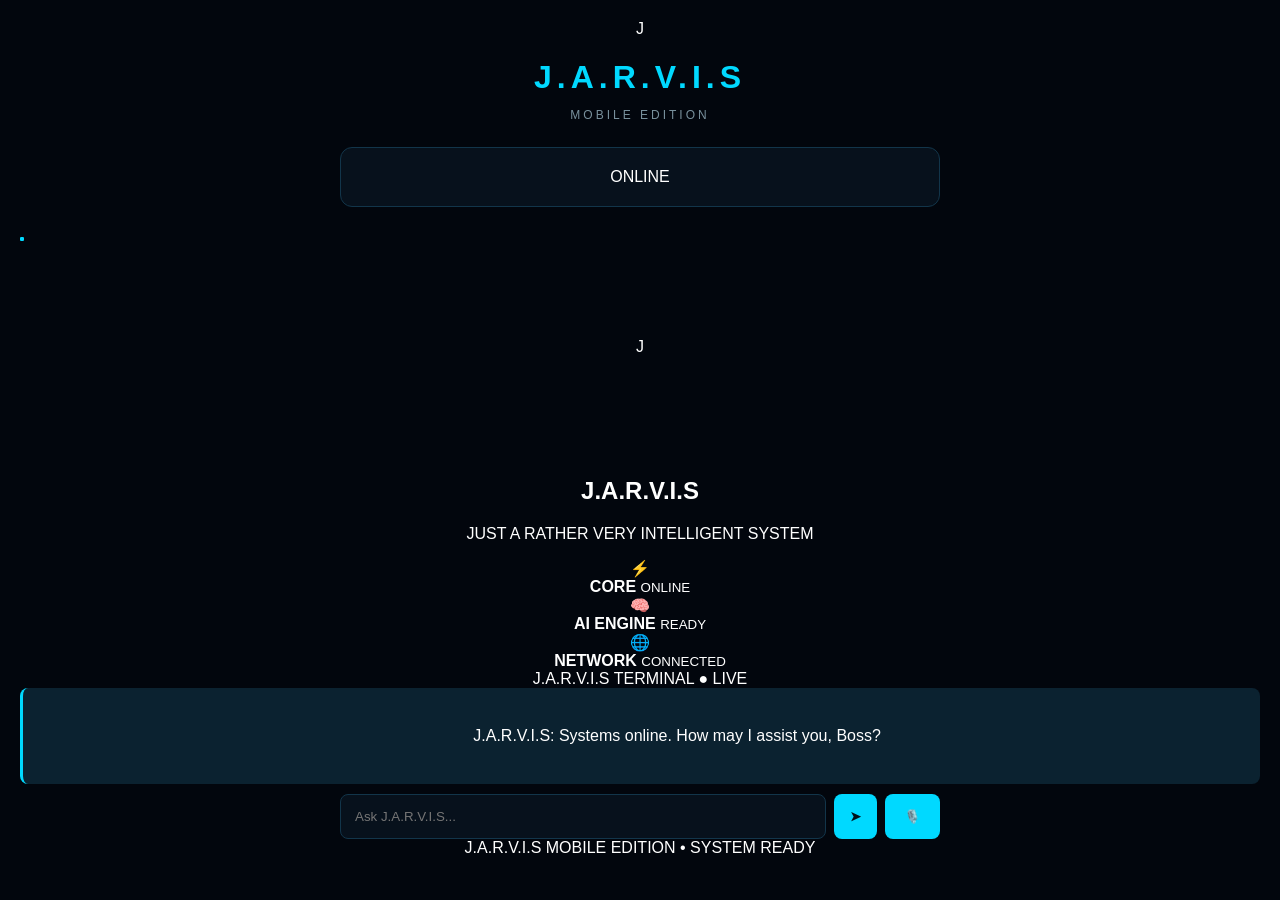
==== commit f0a5243e: "Update index.html" ====
--- a/index.html
+++ b/index.html
@@ -1,69 +1,205 @@
 <!DOCTYPE html>
-<html>
+<html lang="en">
 <head>
-  <meta charset="UTF-8">
-  <meta name="viewport" content="width=device-width, initial-scale=1">
-  <title>J.A.R.V.I.S</title>
-  <link rel="stylesheet" href="style.css">
+    <meta charset="UTF-8">
+
+    <meta
+        name="viewport"
+        content="width=device-width, initial-scale=1.0"
+    >
+
+    <meta
+        name="description"
+        content="J.A.R.V.I.S Mobile Edition - AI Assistant Interface"
+    >
+
+    <title>J.A.R.V.I.S Mobile Edition</title>
+
+    <!-- Google Font -->
+    <link rel="preconnect" href="https://fonts.googleapis.com">
+
+    <link
+        rel="preconnect"
+        href="https://fonts.gstatic.com"
+        crossorigin
+    >
+
+    <!-- Orbitron -->
+    <link
+        href="https://fonts.googleapis.com/css2?family=Orbitron:wght@400;500;600;700;800&display=swap"
+        rel="stylesheet"
+    >
+
+    <!-- Main CSS -->
+    <link
+        rel="stylesheet"
+        href="style.css"
+    >
 </head>
 
 <body>
 
-  <header>
-    <h1>J.A.R.V.I.S</h1>
-    <p>MOBILE EDITION</p>
-  </header>
-
-  <div class="core">
-    <div class="ring r1"></div>
-    <div class="ring r2"></div>
-    <div class="center"></div>
-  </div>
-
-  <p class="core-text">CORE ACTIVE</p>
-
-  <div class="status">
-    <h2>SYSTEM STATUS</h2>
-
-    <div class="row">
-      <span>AI CORE</span>
-      <b class="on">ONLINE</b>
-    </div>
-
-    <div class="row">
-      <span>NETWORK</span>
-      <b class="on">ONLINE</b>
-    </div>
-
-    <div class="row">
-      <span>VOICE</span>
-      <b class="on">READY</b>
-    </div>
-
-    <div class="row">
-      <span>MEMORY</span>
-      <b class="off">LOCKED</b>
-    </div>
-  </div>
-
-  <div class="chat" id="chat"></div>
-
-  <div class="input-area">
-
-    <input
-      id="msg"
-      type="text"
-      placeholder="Ask J.A.R.V.I.S..."
-      autocomplete="off"
-    >
-
-    <button id="send">SEND</button>
-
-    <button id="mic-btn">🎙️</button>
-
-  </div>
-
-  <script src="script.js"></script>
+<main class="app">
+
+    <!-- HEADER -->
+    <header>
+
+        <div class="brand">
+
+            <div class="logo">
+                J
+            </div>
+
+            <div>
+                <h1>J.A.R.V.I.S</h1>
+
+                <p>MOBILE EDITION</p>
+            </div>
+
+        </div>
+
+        <div class="status">
+            <span></span>
+            ONLINE
+        </div>
+
+    </header>
+
+
+    <!-- REACTOR -->
+    <section class="reactor-section">
+
+        <div class="reactor">
+
+            <div class="ring ring-1"></div>
+            <div class="ring ring-2"></div>
+            <div class="ring ring-3"></div>
+
+            <div class="core">
+                <span>J</span>
+            </div>
+
+        </div>
+
+        <h2>J.A.R.V.I.S</h2>
+
+        <p>
+            JUST A RATHER VERY INTELLIGENT SYSTEM
+        </p>
+
+    </section>
+
+
+    <!-- SYSTEM STATUS -->
+    <section class="systems">
+
+        <div class="system-card">
+
+            <span>⚡</span>
+
+            <div>
+                <strong>CORE</strong>
+                <small>ONLINE</small>
+            </div>
+
+        </div>
+
+
+        <div class="system-card">
+
+            <span>🧠</span>
+
+            <div>
+                <strong>AI ENGINE</strong>
+                <small>READY</small>
+            </div>
+
+        </div>
+
+
+        <div class="system-card">
+
+            <span>🌐</span>
+
+            <div>
+                <strong>NETWORK</strong>
+                <small>CONNECTED</small>
+            </div>
+
+        </div>
+
+    </section>
+
+
+    <!-- CHAT -->
+    <section class="chat-section">
+
+        <div class="section-title">
+
+            <span>
+                J.A.R.V.I.S TERMINAL
+            </span>
+
+            <span class="live">
+                ● LIVE
+            </span>
+
+        </div>
+
+
+        <!-- CHAT MESSAGES -->
+        <div id="chat">
+
+            <div class="msg ai">
+                J.A.R.V.I.S: Systems online. How may I assist you, Boss?
+            </div>
+
+        </div>
+
+
+        <!-- INPUT -->
+        <div class="input-area">
+
+            <input
+                type="text"
+                id="msg"
+                placeholder="Ask J.A.R.V.I.S..."
+                autocomplete="off"
+                aria-label="Message"
+            >
+
+            <button
+                id="send"
+                type="button"
+                aria-label="Send message"
+            >
+                ➤
+            </button>
+
+            <button
+                id="mic-btn"
+                type="button"
+                aria-label="Voice input"
+                title="Voice input"
+            >
+                🎙️
+            </button>
+
+        </div>
+
+    </section>
+
+
+    <!-- FOOTER -->
+    <footer>
+        J.A.R.V.I.S MOBILE EDITION • SYSTEM READY
+    </footer>
+
+</main>
+
+
+<!-- JavaScript -->
+<script src="script.js"></script>
 
 </body>
 </html>
--- a/style.css
+++ b/style.css
@@ -1,777 +1,228 @@
-@import url('https://fonts.googleapis.com/css2?family=Orbitron:wght@400;500;600;700;800&display=swap');
-
 * {
   box-sizing: border-box;
-  }
-
-html {
-scroll-behavior: smooth;
 }
 
 body {
-margin: 0;
-min-height: 100vh;
-
-```
-background:
-    radial-gradient(
-        circle at 50% 20%,
-        #06252d 0%,
-        #02090c 35%,
-        #000 75%
-    );
-
-color: #dffcff;
-
-font-family:
-    'Orbitron',
-    sans-serif;
-```
-
-}
-
-button,
-input {
-font-family: inherit;
-}
-
-.app {
-width: 100%;
-max-width: 900px;
-min-height: 100vh;
-
-```
-margin: auto;
-
-padding: 20px;
-```
-
+  margin: 0;
+  min-height: 100vh;
+  background: #02060d;
+  color: white;
+  font-family: Arial, sans-serif;
+  text-align: center;
+  padding: 20px;
 }
 
 /* HEADER */
 
-header {
-display: flex;
-
-```
-justify-content: space-between;
-
-align-items: center;
-
-padding: 15px 5px;
-
-border-bottom:
-    1px solid rgba(
-        0,
-        238,
-        255,
-        0.2
-    );
-```
-
-}
-
-.brand {
-display: flex;
-
-```
-align-items: center;
-
-gap: 12px;
-```
-
-}
-
-.logo {
-width: 48px;
-height: 48px;
-
-```
-border:
-    2px solid #00eaff;
-
-border-radius: 50%;
-
-display: flex;
-
-justify-content: center;
-
-align-items: center;
-
-color: #00eaff;
-
-font-size: 22px;
-
-font-weight: 800;
-
-box-shadow:
-    0 0 18px
-    rgba(
-        0,
-        234,
-        255,
-        0.5
-    );
-```
-
-}
-
-.brand h1 {
-margin: 0;
-
-```
-font-size: 18px;
-
-letter-spacing: 3px;
-```
-
-}
-
-.brand p {
-margin: 4px 0 0;
-
-```
-font-size: 8px;
-
-letter-spacing: 2px;
-
-color: #65aeb7;
-```
-
-}
+header h1 {
+  color: #00d9ff;
+  letter-spacing: 5px;
+  margin-bottom: 5px;
+}
+
+header p {
+  color: #78909c;
+  letter-spacing: 3px;
+  font-size: 12px;
+}
+
+/* CORE */
+
+.core {
+  width: 220px;
+  height: 220px;
+  margin: 30px auto 10px;
+  position: relative;
+
+  display: flex;
+  align-items: center;
+  justify-content: center;
+}
+
+.ring {
+  position: absolute;
+  border: 2px solid #00d9ff;
+  border-radius: 50%;
+}
+
+.r1 {
+  width: 210px;
+  height: 210px;
+  animation: rotate 8s linear infinite;
+}
+
+.r2 {
+  width: 160px;
+  height: 160px;
+  border-style: dashed;
+  animation: rotateReverse 5s linear infinite;
+}
+
+.center {
+  width: 75px;
+  height: 75px;
+  background: #00d9ff;
+  border-radius: 50%;
+
+  box-shadow:
+    0 0 20px #00d9ff,
+    0 0 50px #00d9ff;
+}
+
+.core-text {
+  color: #00d9ff;
+  font-weight: bold;
+  letter-spacing: 3px;
+}
+
+/* STATUS */
 
 .status {
-display: flex;
-
-```
-align-items: center;
-
-gap: 6px;
-
-font-size: 9px;
-
-color: #00ffcc;
-
-letter-spacing: 1px;
-```
-
-}
-
-.status span {
-display: inline-block;
-
-```
-width: 7px;
-height: 7px;
-
-background: #00ffcc;
-
-border-radius: 50%;
-
-box-shadow:
-    0 0 10px #00ffcc;
-```
-
-}
-
-/* REACTOR */
-
-.reactor-section {
-text-align: center;
-
-```
-padding:
-    40px 0 30px;
-```
-
-}
-
-.reactor {
-width: 210px;
-height: 210px;
-
-```
-margin: auto;
-
-position: relative;
-
-display: flex;
-
-align-items: center;
-
-justify-content: center;
-```
-
-}
-
-.ring {
-position: absolute;
-
-```
-border:
-    1px solid #00dfff;
-
-border-radius: 50%;
-
-box-shadow:
-    0 0 15px
-    rgba(
-        0,
-        225,
-        255,
-        0.4
-    );
-```
-
-}
-
-.ring-1 {
-width: 200px;
-height: 200px;
-
-```
-border-style: dashed;
-
-animation:
-    rotate 15s linear infinite;
-```
-
-}
-
-.ring-2 {
-width: 165px;
-height: 165px;
-
-```
-animation:
-    rotateReverse 10s linear infinite;
-```
-
-}
-
-.ring-3 {
-width: 130px;
-height: 130px;
-
-```
-border-width: 2px;
-
-animation:
-    rotate 7s linear infinite;
-```
-
-}
-
-.core {
-width: 75px;
-height: 75px;
-
-```
-border-radius: 50%;
-
-background:
-    radial-gradient(
-        circle,
-        #dfffff 0%,
-        #00eaff 35%,
-        #007b8a 65%,
-        #00252b 100%
-    );
-
-box-shadow:
-    0 0 20px #00eaff,
-    0 0 50px
-    rgba(
-        0,
-        234,
-        255,
-        0.8
-    );
-
-display: flex;
-
-justify-content: center;
-
-align-items: center;
-
-animation:
-    pulse 2s infinite;
-```
-
-}
-
-.core span {
-color: #001114;
-
-```
-font-size: 30px;
-
-font-weight: 800;
-```
-
-}
-
-.reactor-section h2 {
-margin:
-20px 0 5px;
-
-```
-color: #00eaff;
-
-font-size: 17px;
-
-letter-spacing: 3px;
-```
-
-}
-
-.reactor-section p {
-margin: 0;
-
-```
-color: #60949b;
-
-font-size: 9px;
-```
-
-}
-
-/* SYSTEMS */
-
-.systems {
-display: grid;
-
-```
-grid-template-columns:
-    repeat(3, 1fr);
-
-gap: 12px;
-
-margin-bottom: 25px;
-```
-
-}
-
-.system-card {
-display: flex;
-
-```
-align-items: center;
-
-gap: 10px;
-
-padding: 15px;
-
-background:
-    rgba(
-        0,
-        30,
-        36,
-        0.55
-    );
-
-border:
-    1px solid
-    rgba(
-        0,
-        234,
-        255,
-        0.18
-    );
-
-border-radius: 10px;
-
-transition:
-    0.2s ease;
-```
-
-}
-
-.system-card:hover {
-border-color:
-rgba(
-0,
-234,
-255,
-0.5
-);
-
-```
-transform:
-    translateY(-2px);
-```
-
-}
-
-.system-card > span {
-font-size: 20px;
-}
-
-.system-card strong {
-display: block;
-
-```
-font-size: 9px;
-
-letter-spacing: 1px;
-```
-
-}
-
-.system-card small {
-display: block;
-
-```
-margin-top: 5px;
-
-color: #00ffcc;
-
-font-size: 7px;
-```
-
+  max-width: 600px;
+  margin: 25px auto;
+  padding: 20px;
+
+  background: #07111c;
+  border: 1px solid #12354a;
+  border-radius: 12px;
+}
+
+.status h2 {
+  color: #00d9ff;
+  font-size: 18px;
+  margin-top: 0;
+}
+
+.row {
+  display: flex;
+  justify-content: space-between;
+  padding: 12px 5px;
+  border-bottom: 1px solid #12354a;
+}
+
+.row:last-child {
+  border-bottom: none;
+}
+
+.on {
+  color: #00e676;
+}
+
+.off {
+  color: #ff5252;
 }
 
 /* CHAT */
 
-.chat-section {
-border:
-1px solid
-rgba(
-0,
-234,
-255,
-0.2
-);
-
-```
-border-radius: 14px;
-
-padding: 15px;
-
-background:
-    rgba(
-        0,
-        15,
-        19,
-        0.75
-    );
-
-box-shadow:
-    0 0 30px
-    rgba(
-        0,
-        234,
-        255,
-        0.05
-    );
-```
-
-}
-
-.section-title {
-display: flex;
-
-```
-justify-content:
-    space-between;
-
-font-size: 9px;
-
-letter-spacing: 2px;
-
-color: #00eaff;
-
-padding-bottom: 12px;
-
-border-bottom:
-    1px solid
-    rgba(
-        0,
-        234,
-        255,
-        0.12
-    );
-```
-
-}
-
-.live {
-color: #00ffcc;
-}
-
-#chat {
-height: 230px;
-
-```
-overflow-y: auto;
-
-padding:
-    12px 2px;
-
-scrollbar-width: thin;
-```
-
-}
-
-#chat::-webkit-scrollbar {
-width: 5px;
-}
-
-#chat::-webkit-scrollbar-track {
-background: #020b0e;
-}
-
-#chat::-webkit-scrollbar-thumb {
-background: #006d78;
-
-```
-border-radius: 10px;
-```
-
+.chat {
+  max-width: 600px;
+  height: 300px;
+
+  margin: 20px auto;
+
+  padding: 15px;
+
+  background: #050d16;
+
+  border: 1px solid #12354a;
+  border-radius: 12px;
+
+  text-align: left;
+
+  overflow-y: auto;
 }
 
 .msg {
-padding:
-11px 13px;
-
-```
-margin-bottom: 9px;
-
-border-radius: 8px;
-
-font-size: 10px;
-
-line-height: 1.5;
-
-word-break: break-word;
-```
-
+  padding: 12px;
+  margin-bottom: 10px;
+  border-radius: 8px;
+  line-height: 1.5;
+  white-space: pre-wrap;
 }
 
 .msg.ai {
-background:
-rgba(
-0,
-234,
-255,
-0.07
-);
-
-```
-border-left:
-    2px solid #00eaff;
-```
-
+  background: #0b2230;
+  border-left: 3px solid #00d9ff;
 }
 
 .msg.user {
-background:
-rgba(
-0,
-255,
-204,
-0.06
-);
-
-```
-border-right:
-    2px solid #00ffcc;
-
-text-align: right;
-```
-
+  background: #172018;
+  border-left: 3px solid #00e676;
 }
 
 /* INPUT */
 
 .input-area {
-display: flex;
-
-```
-gap: 8px;
-
-margin-top: 8px;
-```
-
+  max-width: 600px;
+  margin: auto;
+
+  display: flex;
+  gap: 8px;
 }
 
 #msg {
-flex: 1;
-
-```
-min-width: 0;
-
-padding: 13px;
-
-border-radius: 8px;
-
-border:
-    1px solid
-    rgba(
-        0,
-        234,
-        255,
-        0.25
-    );
-
-background: #020b0e;
-
-color: white;
-
-outline: none;
-
-font-family:
-    'Orbitron',
-    sans-serif;
-
-font-size: 9px;
-```
-
-}
-
-#msg::placeholder {
-color: #47777d;
+  flex: 1;
+
+  padding: 14px;
+
+  background: #07111c;
+  color: white;
+
+  border: 1px solid #12354a;
+  border-radius: 8px;
+
+  outline: none;
 }
 
 #msg:focus {
-border-color: #00eaff;
-
-```
-box-shadow:
-    0 0 12px
-    rgba(
-        0,
-        234,
-        255,
-        0.15
-    );
-```
-
-}
-
-#send,
+  border-color: #00d9ff;
+}
+
+button {
+  border: none;
+  border-radius: 8px;
+
+  background: #00d9ff;
+  color: #001018;
+
+  font-weight: bold;
+
+  padding: 0 16px;
+
+  cursor: pointer;
+}
+
+button:hover {
+  opacity: 0.8;
+}
+
 #mic-btn {
-min-width: 48px;
-
-```
-border:
-    1px solid #00eaff;
-
-border-radius: 8px;
-
-background:
-    rgba(
-        0,
-        234,
-        255,
-        0.1
-    );
-
-color: #00eaff;
-
-cursor: pointer;
-
-transition:
-    0.2s ease;
-```
-
-}
-
-#send {
-width: 48px;
-
-```
-font-size: 18px;
-```
-
-}
-
-#mic-btn {
-padding:
-0 12px;
-
-```
-font-size: 16px;
-```
-
-}
-
-#send:hover,
-#mic-btn:hover {
-background: #00eaff;
-
-```
-color: #001114;
-```
-
-}
-
-/* FOOTER */
-
-footer {
-text-align: center;
-
-```
-padding:
-    25px 0 10px;
-
-color: #315b60;
-
-font-size: 7px;
-
-letter-spacing: 2px;
-```
-
-}
-
-/* ANIMATIONS */
+  width: 55px;
+}
+
+/* ANIMATION */
 
 @keyframes rotate {
 
-```
-from {
-    transform:
-        rotate(0deg);
-}
-
-to {
-    transform:
-        rotate(360deg);
-}
-```
+  from {
+    transform: rotate(0deg);
+  }
+
+  to {
+    transform: rotate(360deg);
+  }
 
 }
 
 @keyframes rotateReverse {
 
-```
-from {
-    transform:
-        rotate(360deg);
-}
-
-to {
-    transform:
-        rotate(0deg);
-}
-```
-
-}
-
-@keyframes pulse {
-
-```
-0%,
-100% {
-    transform:
-        scale(1);
-}
-
-50% {
-    transform:
-        scale(1.08);
-}
-```
+  from {
+    transform: rotate(360deg);
+  }
+
+  to {
+    transform: rotate(0deg);
+  }
 
 }
 
@@ -779,72 +230,41 @@
 
 @media (max-width: 600px) {
 
-```
-.app {
+  body {
     padding: 12px;
-}
-
-header {
-    padding:
-        12px 2px;
-}
-
-.logo {
-    width: 42px;
-    height: 42px;
-
-    font-size: 19px;
-}
-
-.brand h1 {
-    font-size: 15px;
-}
-
-.brand p {
-    font-size: 7px;
-}
-
-.systems {
-    grid-template-columns:
-        1fr;
-}
-
-.system-card {
-    padding: 12px;
-}
-
-.reactor {
+  }
+
+  .core {
+    width: 190px;
+    height: 190px;
+  }
+
+  .r1 {
     width: 180px;
     height: 180px;
-}
-
-.ring-1 {
-    width: 170px;
-    height: 170px;
-}
-
-.ring-2 {
+  }
+
+  .r2 {
     width: 140px;
     height: 140px;
-}
-
-.ring-3 {
-    width: 110px;
-    height: 110px;
-}
-
-.core {
-    width: 65px;
-    height: 65px;
-}
-
-#chat {
-    height: 200px;
-}
-
-#msg {
-    font-size: 10px;
-}
-```
-
-}
+  }
+
+  .input-area {
+    flex-wrap: wrap;
+  }
+
+  #msg {
+    width: 100%;
+    flex: none;
+  }
+
+  #send {
+    height: 45px;
+    flex: 1;
+  }
+
+  #mic-btn {
+    height: 45px;
+  }
+
+}
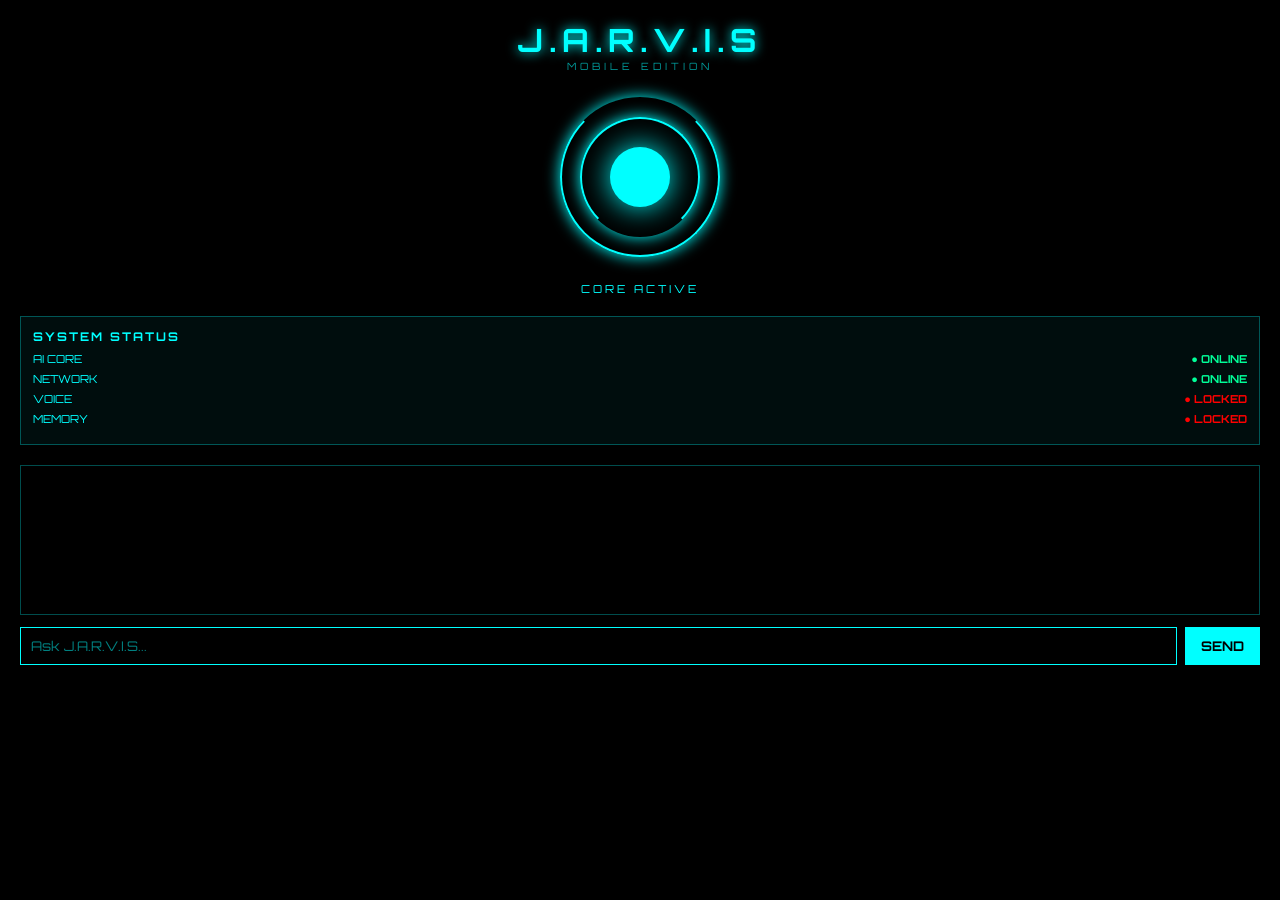
==== commit 8ef0ac9a: "Refactor index.html structure and content" ====
--- a/index.html
+++ b/index.html
@@ -1,205 +1,62 @@
 <!DOCTYPE html>
 <html lang="en">
 <head>
-    <meta charset="UTF-8">
-
-    <meta
-        name="viewport"
-        content="width=device-width, initial-scale=1.0"
-    >
-
-    <meta
-        name="description"
-        content="J.A.R.V.I.S Mobile Edition - AI Assistant Interface"
-    >
-
-    <title>J.A.R.V.I.S Mobile Edition</title>
-
-    <!-- Google Font -->
-    <link rel="preconnect" href="https://fonts.googleapis.com">
-
-    <link
-        rel="preconnect"
-        href="https://fonts.gstatic.com"
-        crossorigin
-    >
-
-    <!-- Orbitron -->
-    <link
-        href="https://fonts.googleapis.com/css2?family=Orbitron:wght@400;500;600;700;800&display=swap"
-        rel="stylesheet"
-    >
-
-    <!-- Main CSS -->
-    <link
-        rel="stylesheet"
-        href="style.css"
-    >
+  <meta charset="UTF-8">
+  <meta name="viewport" content="width=device-width, initial-scale=1.0">
+  <title>J.A.R.V.I.S</title>
+  <link rel="stylesheet" href="style.css">
 </head>
-
 <body>
 
-<main class="app">
+  <header>
+    <h1>J.A.R.V.I.S</h1>
+    <p>MOBILE EDITION</p>
+  </header>
 
-    <!-- HEADER -->
-    <header>
+  <div class="core">
+    <div class="ring r1"></div>
+    <div class="ring r2"></div>
+    <div class="center"></div>
+  </div>
 
-        <div class="brand">
+  <p class="core-text">CORE ACTIVE</p>
 
-            <div class="logo">
-                J
-            </div>
+  <div class="status">
+    <h2>SYSTEM STATUS</h2>
 
-            <div>
-                <h1>J.A.R.V.I.S</h1>
+    <div class="row">
+      <span>AI CORE</span>
+      <b class="on">● ONLINE</b>
+    </div>
 
-                <p>MOBILE EDITION</p>
-            </div>
+    <div class="row">
+      <span>NETWORK</span>
+      <b class="on">● ONLINE</b>
+    </div>
 
-        </div>
+    <div class="row">
+      <span>VOICE</span>
+      <b class="off">● LOCKED</b>
+    </div>
 
-        <div class="status">
-            <span></span>
-            ONLINE
-        </div>
+    <div class="row">
+      <span>MEMORY</span>
+      <b class="off">● LOCKED</b>
+    </div>
+  </div>
 
-    </header>
+  <div class="chat" id="chat"></div>
 
+  <div class="input-area">
+    <input
+      id="msg"
+      type="text"
+      placeholder="Ask J.A.R.V.I.S..."
+      autocomplete="off"
+    >
+    <button id="send" type="button">SEND</button>
+  </div>
 
-    <!-- REACTOR -->
-    <section class="reactor-section">
-
-        <div class="reactor">
-
-            <div class="ring ring-1"></div>
-            <div class="ring ring-2"></div>
-            <div class="ring ring-3"></div>
-
-            <div class="core">
-                <span>J</span>
-            </div>
-
-        </div>
-
-        <h2>J.A.R.V.I.S</h2>
-
-        <p>
-            JUST A RATHER VERY INTELLIGENT SYSTEM
-        </p>
-
-    </section>
-
-
-    <!-- SYSTEM STATUS -->
-    <section class="systems">
-
-        <div class="system-card">
-
-            <span>⚡</span>
-
-            <div>
-                <strong>CORE</strong>
-                <small>ONLINE</small>
-            </div>
-
-        </div>
-
-
-        <div class="system-card">
-
-            <span>🧠</span>
-
-            <div>
-                <strong>AI ENGINE</strong>
-                <small>READY</small>
-            </div>
-
-        </div>
-
-
-        <div class="system-card">
-
-            <span>🌐</span>
-
-            <div>
-                <strong>NETWORK</strong>
-                <small>CONNECTED</small>
-            </div>
-
-        </div>
-
-    </section>
-
-
-    <!-- CHAT -->
-    <section class="chat-section">
-
-        <div class="section-title">
-
-            <span>
-                J.A.R.V.I.S TERMINAL
-            </span>
-
-            <span class="live">
-                ● LIVE
-            </span>
-
-        </div>
-
-
-        <!-- CHAT MESSAGES -->
-        <div id="chat">
-
-            <div class="msg ai">
-                J.A.R.V.I.S: Systems online. How may I assist you, Boss?
-            </div>
-
-        </div>
-
-
-        <!-- INPUT -->
-        <div class="input-area">
-
-            <input
-                type="text"
-                id="msg"
-                placeholder="Ask J.A.R.V.I.S..."
-                autocomplete="off"
-                aria-label="Message"
-            >
-
-            <button
-                id="send"
-                type="button"
-                aria-label="Send message"
-            >
-                ➤
-            </button>
-
-            <button
-                id="mic-btn"
-                type="button"
-                aria-label="Voice input"
-                title="Voice input"
-            >
-                🎙️
-            </button>
-
-        </div>
-
-    </section>
-
-
-    <!-- FOOTER -->
-    <footer>
-        J.A.R.V.I.S MOBILE EDITION • SYSTEM READY
-    </footer>
-
-</main>
-
-
-<!-- JavaScript -->
-<script src="script.js"></script>
-
+  <script src="script.js"></script>
 </body>
 </html>
--- a/style.css
+++ b/style.css
@@ -1,270 +1,179 @@
+@import url('https://fonts.googleapis.com/css2?family=Orbitron:wght@400;700&display=swap');
+
 * {
+  margin: 0;
+  padding: 0;
   box-sizing: border-box;
+  font-family: 'Orbitron', sans-serif;
 }
 
 body {
-  margin: 0;
+  background: #000;
+  color: #0ff;
+  padding: 20px;
   min-height: 100vh;
-  background: #02060d;
-  color: white;
-  font-family: Arial, sans-serif;
-  text-align: center;
-  padding: 20px;
 }
 
-/* HEADER */
+header {
+  text-align: center;
+}
 
 header h1 {
-  color: #00d9ff;
-  letter-spacing: 5px;
-  margin-bottom: 5px;
+  letter-spacing: 6px;
+  text-shadow: 0 0 12px #0ff;
 }
 
 header p {
-  color: #78909c;
-  letter-spacing: 3px;
-  font-size: 12px;
+  font-size: 10px;
+  letter-spacing: 4px;
+  opacity: 0.6;
 }
 
-/* CORE */
-
 .core {
-  width: 220px;
-  height: 220px;
-  margin: 30px auto 10px;
   position: relative;
-
-  display: flex;
-  align-items: center;
-  justify-content: center;
+  width: 160px;
+  height: 160px;
+  margin: 25px auto;
 }
 
 .ring {
   position: absolute;
-  border: 2px solid #00d9ff;
+  border: 2px solid #0ff;
   border-radius: 50%;
+  box-shadow: 0 0 15px #0ff;
 }
 
 .r1 {
-  width: 210px;
-  height: 210px;
-  animation: rotate 8s linear infinite;
+  inset: 0;
+  border-top-color: transparent;
+  animation: spin 3s linear infinite;
 }
 
 .r2 {
-  width: 160px;
-  height: 160px;
-  border-style: dashed;
-  animation: rotateReverse 5s linear infinite;
+  inset: 20px;
+  border-bottom-color: transparent;
+  animation: spin 2s linear infinite reverse;
 }
 
 .center {
-  width: 75px;
-  height: 75px;
-  background: #00d9ff;
+  position: absolute;
+  inset: 50px;
+  background: #0ff;
   border-radius: 50%;
+  box-shadow: 0 0 30px #0ff;
+  animation: pulse 1.5s infinite;
+}
 
-  box-shadow:
-    0 0 20px #00d9ff,
-    0 0 50px #00d9ff;
+@keyframes spin {
+  to {
+    transform: rotate(360deg);
+  }
+}
+
+@keyframes pulse {
+  50% {
+    opacity: 0.4;
+  }
 }
 
 .core-text {
-  color: #00d9ff;
-  font-weight: bold;
+  text-align: center;
+  font-size: 11px;
   letter-spacing: 3px;
 }
 
-/* STATUS */
-
 .status {
-  max-width: 600px;
-  margin: 25px auto;
-  padding: 20px;
-
-  background: #07111c;
-  border: 1px solid #12354a;
-  border-radius: 12px;
+  border: 1px solid rgba(0, 255, 255, 0.3);
+  background: rgba(0, 255, 255, 0.05);
+  padding: 12px;
+  margin: 20px 0;
 }
 
 .status h2 {
-  color: #00d9ff;
-  font-size: 18px;
-  margin-top: 0;
+  font-size: 12px;
+  letter-spacing: 2px;
+  margin-bottom: 8px;
 }
 
 .row {
   display: flex;
   justify-content: space-between;
-  padding: 12px 5px;
-  border-bottom: 1px solid #12354a;
-}
-
-.row:last-child {
-  border-bottom: none;
+  align-items: center;
+  font-size: 11px;
+  margin: 6px 0;
 }
 
 .on {
-  color: #00e676;
+  color: #0f9;
 }
 
 .off {
-  color: #ff5252;
+  color: #f00;
 }
 
-/* CHAT */
-
 .chat {
-  max-width: 600px;
-  height: 300px;
-
-  margin: 20px auto;
-
-  padding: 15px;
-
-  background: #050d16;
-
-  border: 1px solid #12354a;
-  border-radius: 12px;
-
-  text-align: left;
-
+  border: 1px solid rgba(0, 255, 255, 0.3);
+  height: 150px;
   overflow-y: auto;
+  padding: 10px;
+  font-size: 12px;
 }
 
 .msg {
-  padding: 12px;
-  margin-bottom: 10px;
-  border-radius: 8px;
-  line-height: 1.5;
-  white-space: pre-wrap;
-}
-
-.msg.ai {
-  background: #0b2230;
-  border-left: 3px solid #00d9ff;
+  margin: 6px 0;
+  padding: 6px;
+  border-left: 2px solid #0ff;
+  background: rgba(0, 255, 255, 0.08);
+  word-wrap: break-word;
 }
 
 .msg.user {
-  background: #172018;
-  border-left: 3px solid #00e676;
+  border-left-color: #fff;
 }
 
-/* INPUT */
-
 .input-area {
-  max-width: 600px;
-  margin: auto;
-
   display: flex;
   gap: 8px;
+  margin-top: 12px;
 }
 
-#msg {
+input {
   flex: 1;
-
-  padding: 14px;
-
-  background: #07111c;
-  color: white;
-
-  border: 1px solid #12354a;
-  border-radius: 8px;
-
+  min-width: 0;
+  background: #000;
+  border: 1px solid #0ff;
+  color: #0ff;
+  padding: 10px;
   outline: none;
 }
 
-#msg:focus {
-  border-color: #00d9ff;
+input::placeholder {
+  color: rgba(0, 255, 255, 0.5);
 }
 
 button {
+  background: #0ff;
+  color: #000;
   border: none;
-  border-radius: 8px;
-
-  background: #00d9ff;
-  color: #001018;
-
+  padding: 10px 16px;
   font-weight: bold;
-
-  padding: 0 16px;
-
   cursor: pointer;
 }
 
-button:hover {
-  opacity: 0.8;
+button:active {
+  transform: scale(0.97);
 }
 
-#mic-btn {
-  width: 55px;
-}
-
-/* ANIMATION */
-
-@keyframes rotate {
-
-  from {
-    transform: rotate(0deg);
-  }
-
-  to {
-    transform: rotate(360deg);
-  }
-
-}
-
-@keyframes rotateReverse {
-
-  from {
-    transform: rotate(360deg);
-  }
-
-  to {
-    transform: rotate(0deg);
-  }
-
-}
-
-/* MOBILE */
-
-@media (max-width: 600px) {
-
+@media (max-width: 480px) {
   body {
-    padding: 12px;
-  }
-
-  .core {
-    width: 190px;
-    height: 190px;
-  }
-
-  .r1 {
-    width: 180px;
-    height: 180px;
-  }
-
-  .r2 {
-    width: 140px;
-    height: 140px;
+    padding: 16px;
   }
 
   .input-area {
-    flex-wrap: wrap;
+    gap: 6px;
   }
 
-  #msg {
-    width: 100%;
-    flex: none;
+  button {
+    padding: 10px 12px;
   }
-
-  #send {
-    height: 45px;
-    flex: 1;
-  }
-
-  #mic-btn {
-    height: 45px;
-  }
-
 }
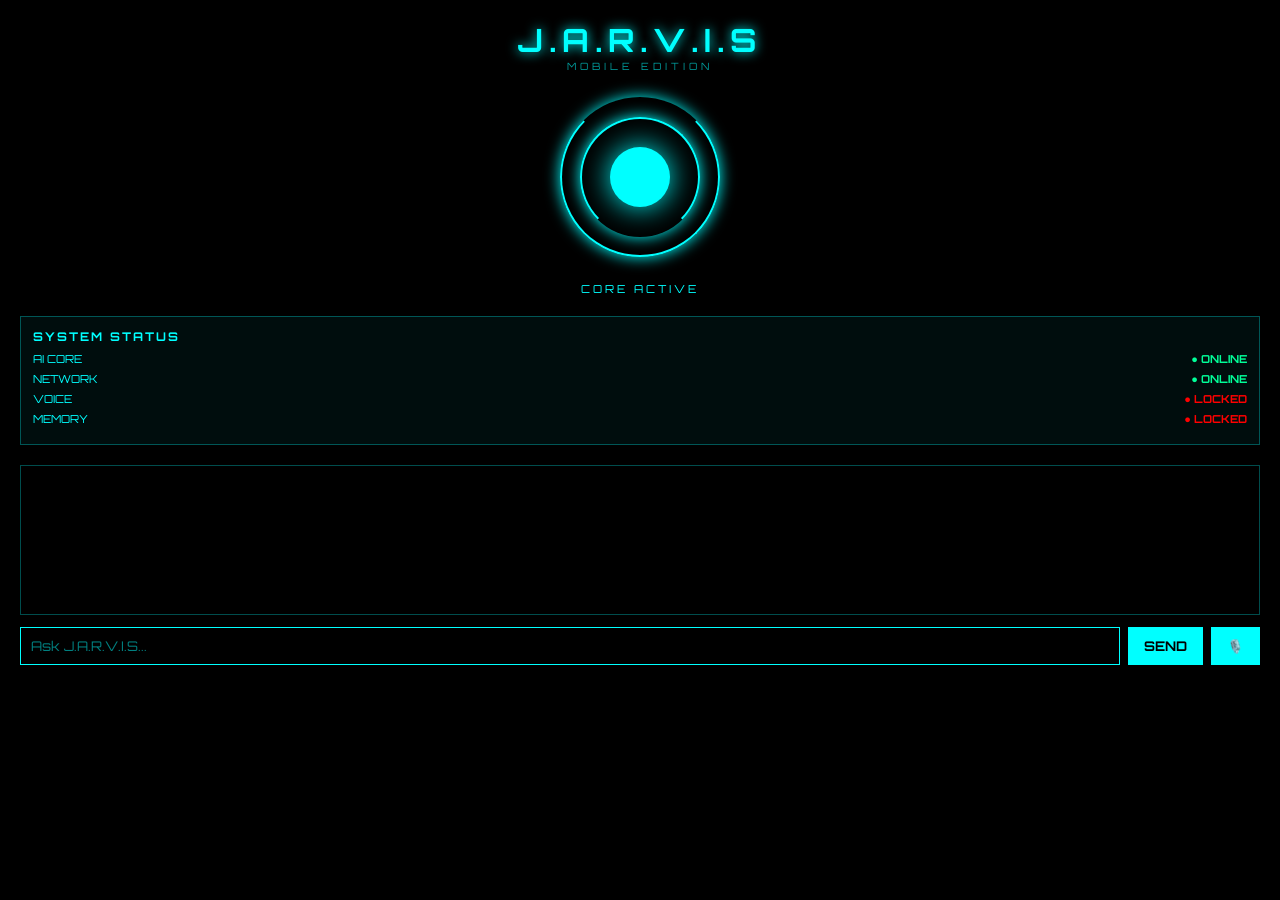
==== commit b1d107e2: "Add microphone button to input section" ====
--- a/index.html
+++ b/index.html
@@ -54,7 +54,7 @@
       placeholder="Ask J.A.R.V.I.S..."
       autocomplete="off"
     >
-    <button id="send" type="button">SEND</button>
+    <button id="send" type="button">SEND</button> <button id="mic-btn">🎙️</button>
   </div>
 
   <script src="script.js"></script>
